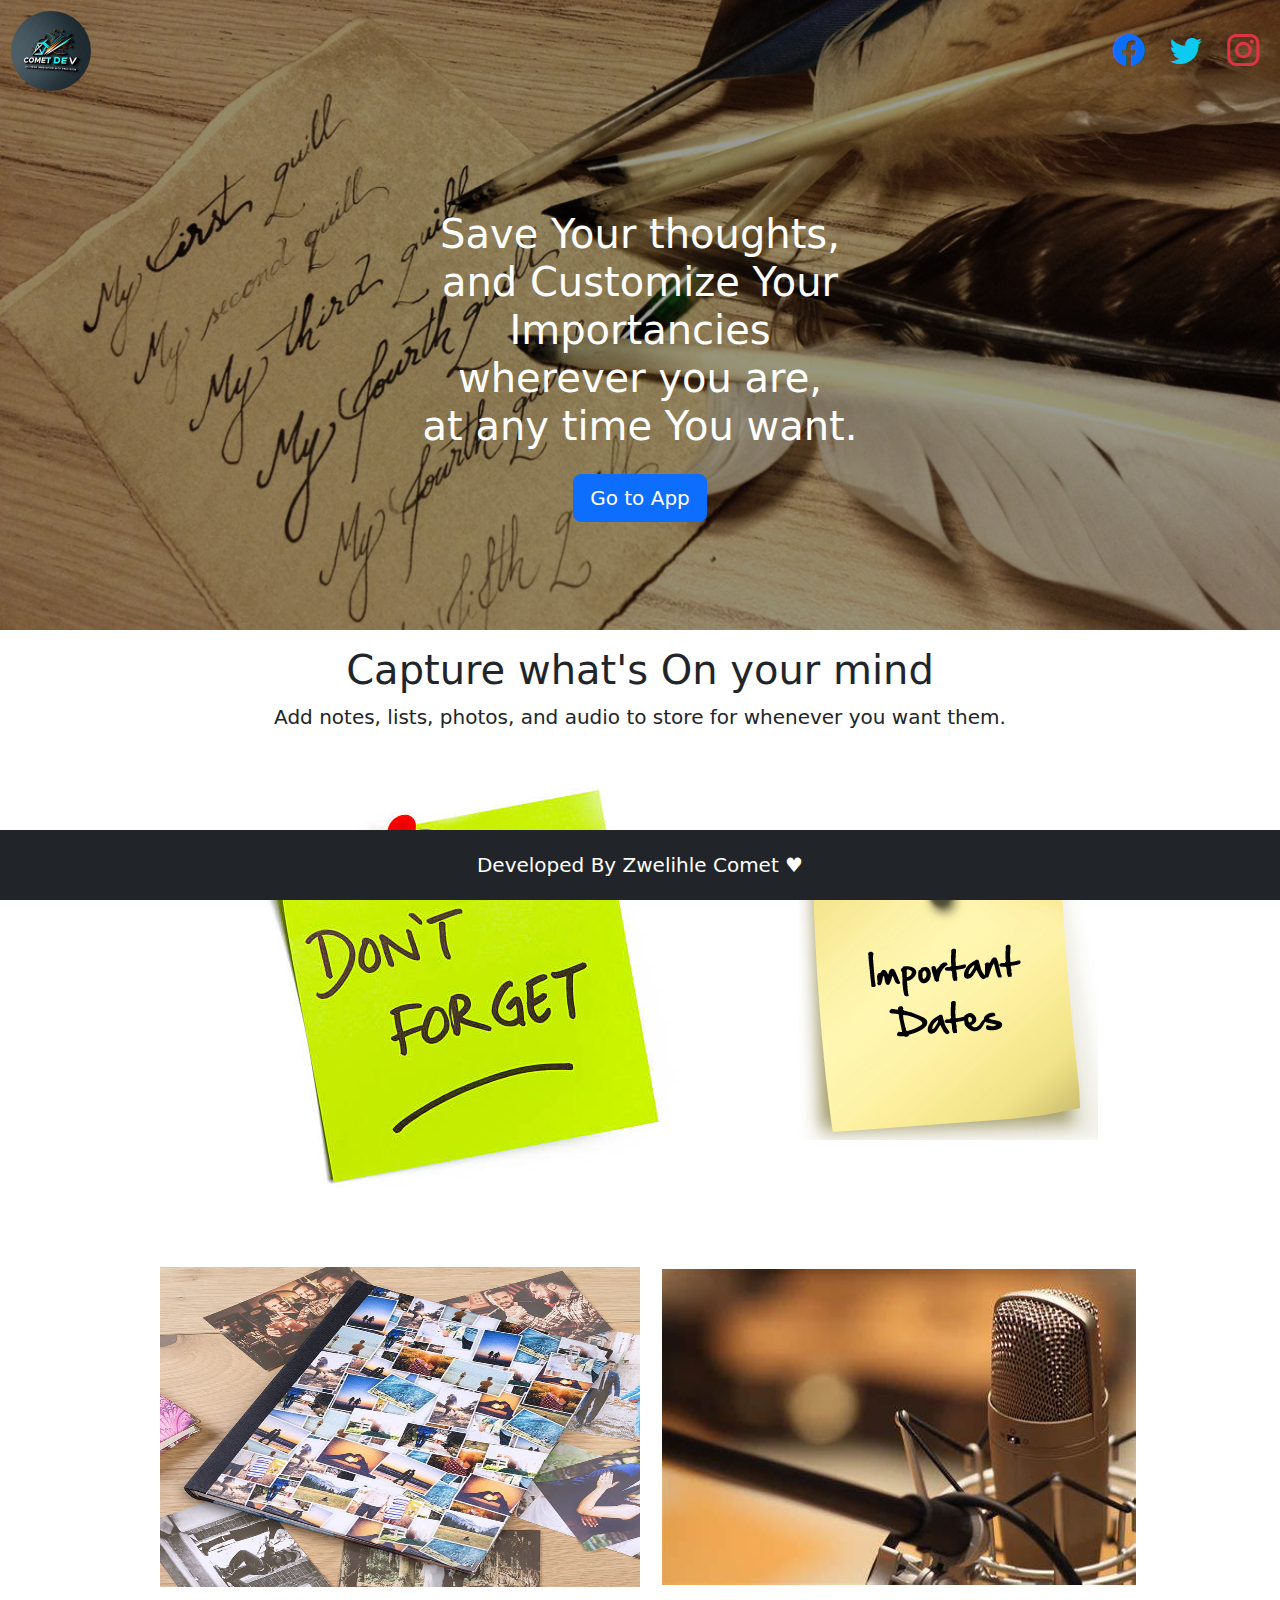
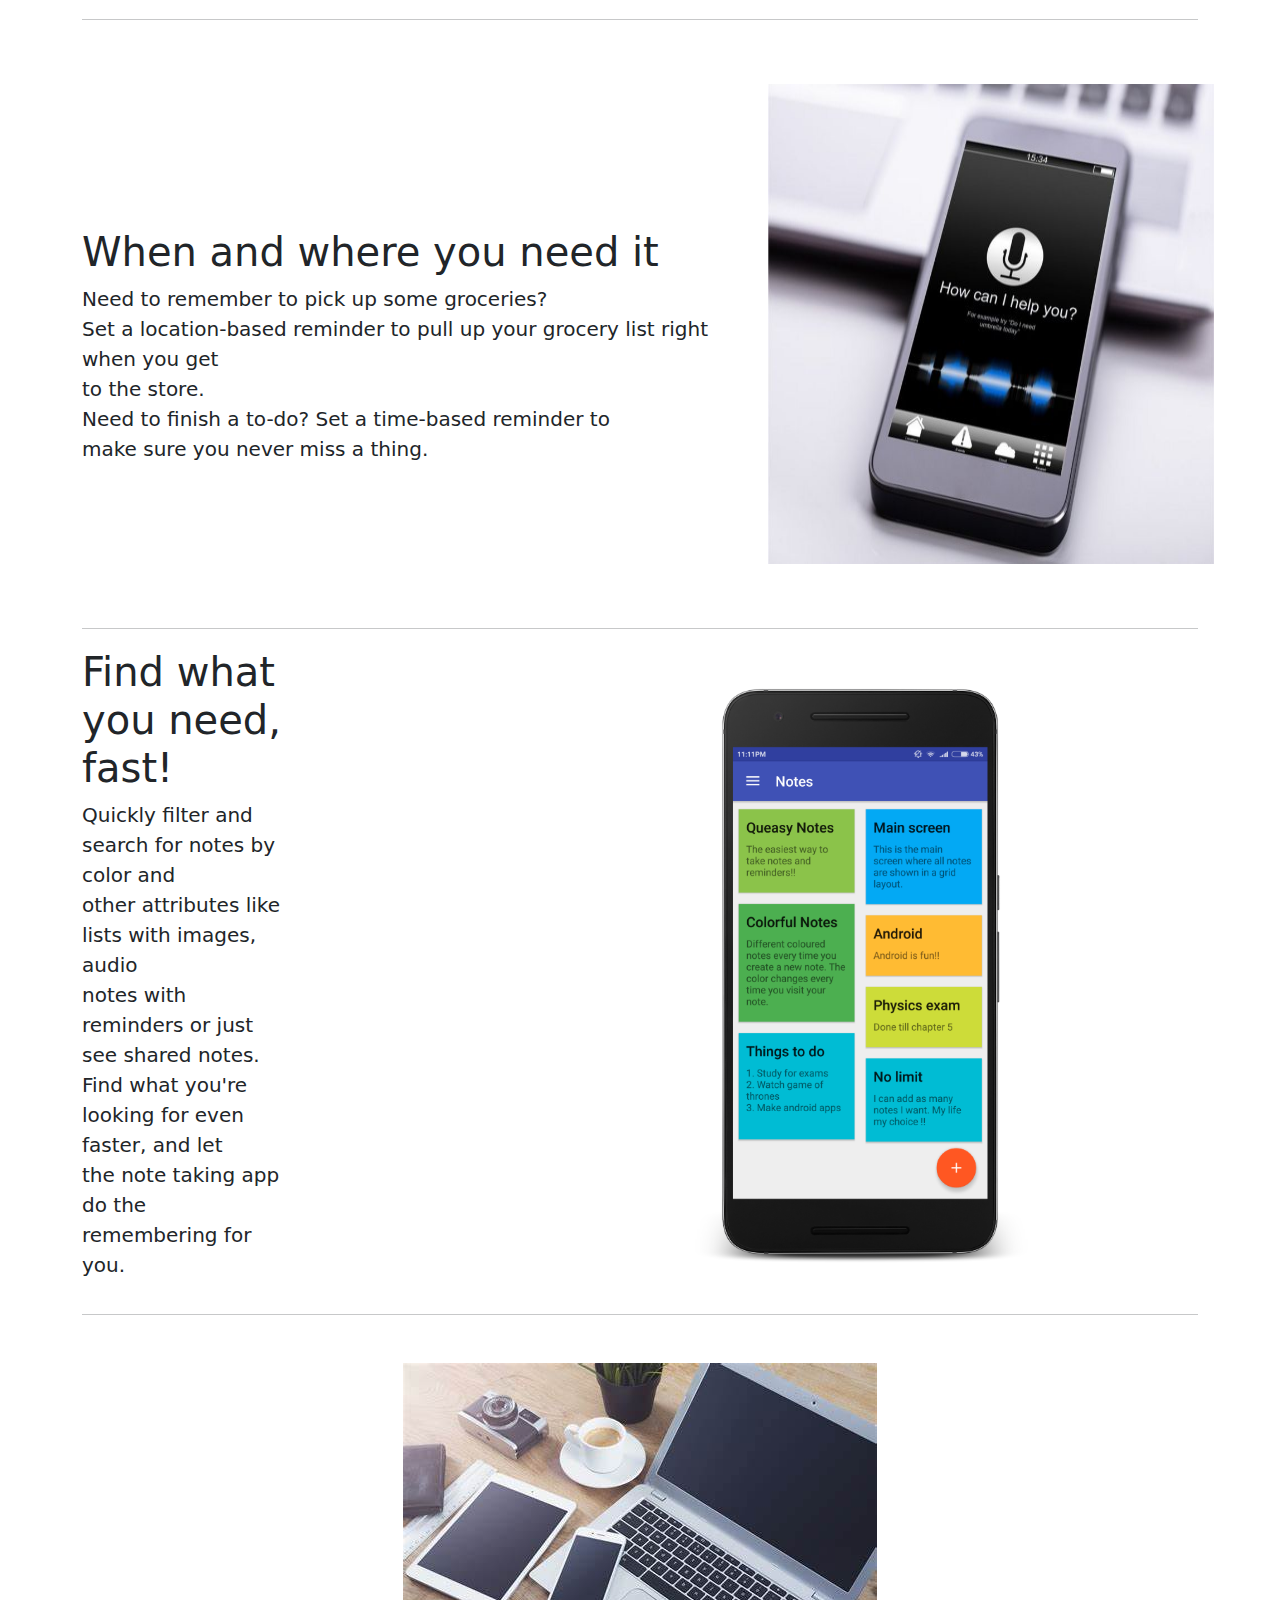
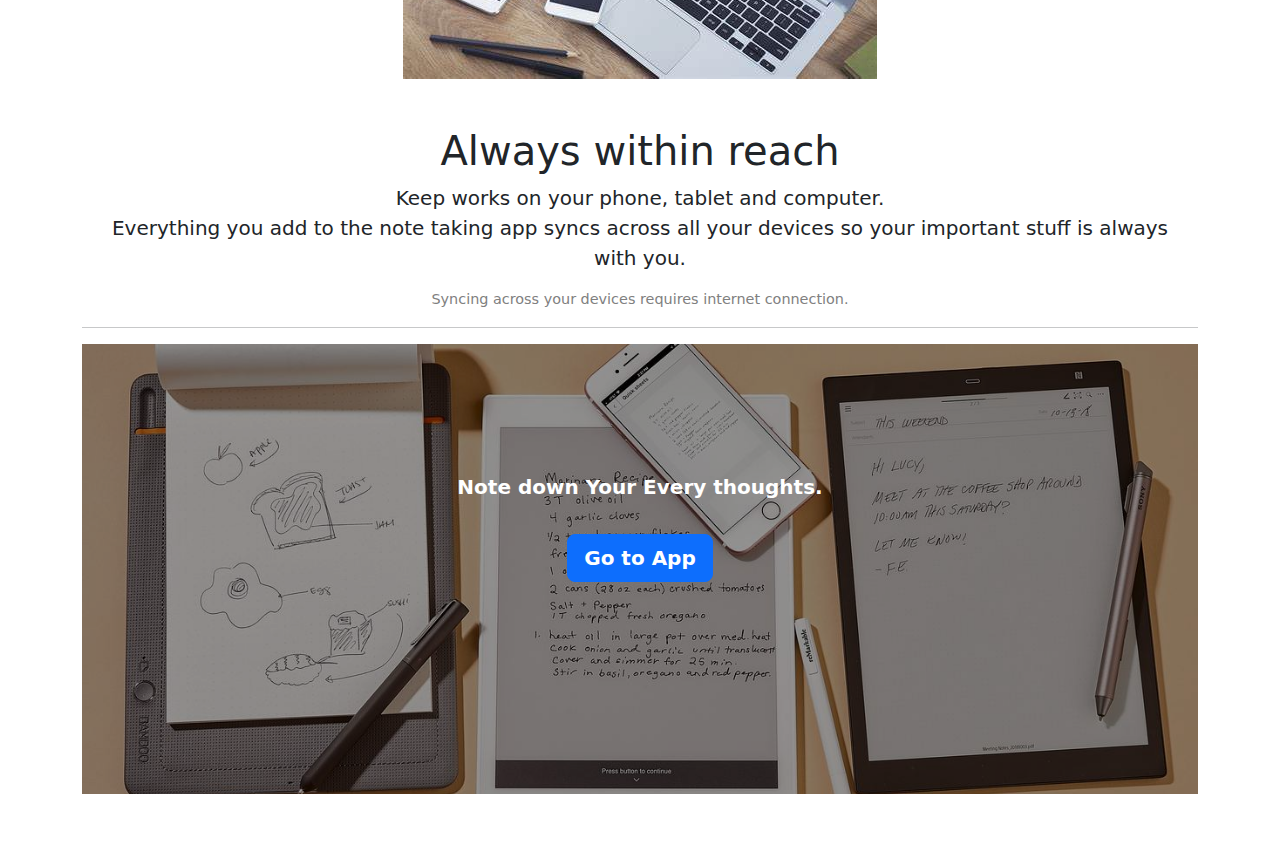
==== index.html @ 7d64d159 "added the footer" ====
<!DOCTYPE html>
<html lang="en">
<head>
    <meta charset="UTF-8">
    <meta name="viewport" content="width=device-width, initial-scale=1.0">
    <title>Notes | Keeping | App</title>
    <link rel="stylesheet" href="./style.css">
    <link rel="stylesheet" href="./responsive.css">
    <link href="https://cdn.jsdelivr.net/npm/bootstrap@5.3.3/dist/css/bootstrap.min.css" rel="stylesheet" integrity="sha384-QWTKZyjpPEjISv5WaRU9OFeRpok6YctnYmDr5pNlyT2bRjXh0JMhjY6hW+ALEwIH" crossorigin="anonymous">
    <link rel="stylesheet" href="https://cdn.jsdelivr.net/npm/bootstrap-icons@1.11.3/font/bootstrap-icons.min.css">
</head>
<body>
    <div class="first-page">
        <div class="overlay"></div>
        <header>
            <nav>
                <div class="logo">
                    <img src="./assets/logo.jpg" alt="">
                </div>
                <div class="social-links">
                    <i class="bi bi-facebook text-primary"></i>
                    <i class="bi bi-twitter text-info"></i>
                    <i class="bi bi-instagram text-danger"></i>
                </div>
            </nav>
        </header>

        <div class="container text-center">
            <h1 class="text-white">Save Your thoughts,<br>and Customize Your <br>Importancies<br>wherever you are,<br>at any time You want.</h1>
            <button type="button"  class="btn btn-primary btn-lg mt-3">Go to App</button>
        </div>
    </div>

    <div class="container">
        <h1 class="text-center mt-3">Capture what's On your mind</h1>
        <p class="lead text-center">Add notes, lists, photos, and audio to store for whenever you want them.</p>
    </div>


    <div class="second-page">
        <div class="container">
            <section class="mb-5">
                <div class="images text-center">
                    <div class="first-images">
                        <img src="./assets/first-reminder.jpg" class="img-fluid" alt="...">
                        <img src="./assets/important-dates.png" class="img-fluid" alt="...">   
                        <img src="./assets/photo-album.jpg" class="img-fluid" alt="...">
                        <img src="./assets/audio.jpg" class="img-fluid" alt="...">             
                    </div>
                </div>
                <hr>
            </section>
        </div>
    </div>

    <div class="third-page">
        <div class="container">
            <div class="text">
                <h1>
                    When and where you need it
                </h1>
                <p class="lead">
                    Need to remember to pick up some groceries?<br>
                    Set a location-based reminder to pull up your grocery list right when you get <br> to the store. <br>
                    Need to finish a to-do? Set a time-based reminder to <br>
                    make sure you never miss a thing.
                </p>
            </div>
            <div class="alert-picture">
                <img src="./assets/recorder.jpg" class="img-fluid" alt="...">             
            </div>
        </div>
    </div>


    <div class="fifth-page">
        <div class="container mt-5">
            <hr>
            <section>
                <div class="text">
                    <h1>Find what you need, fast!</h1>
                    <p class="lead">
                        Quickly filter and search for notes by color and <br> 
                        other attributes like lists with images, audio  
                        <br> notes with reminders or just see shared notes. <br> 
                        Find what you're looking for even faster, and let <br>
                        the note taking app do the remembering for you.
                    </p>
                </div>
                <div class="image text-center">
                    <img src="./assets/main notes.png" class="img-fluid" alt="...">             
                </div>
            </section>
            <hr>
        </div>
    </div>

    <div class="sixth-page">
        <div class="container text-center mt-5">
            <section>
                <div class="gadgets">
                    <img src="./assets/gadgets.jpg" class="img-fluid" alt="...">             
                </div>
                <div class="text mt-5">
                    <h1>Always within reach</h1>
                    <p class="lead ">
                        Keep works on your phone, tablet and computer. <br>
                        Everything you add to the note taking app syncs across all your devices so your important stuff is always <br>
                        with you.
                    </p>

                    <p class="lead">
                        Syncing across your devices requires internet connection.
                    </p>
                </div>
            </section>
            <hr>
        </div>
    </div>


    <div class="last-page">
        <div class="container mb-5 text-center">
            <section>
                <div class="overlay"></div>
                <div class="text">
                    <p class="lead text-white text-center">Note down Your Every thoughts.</p>
                    <button type="button"  class="btn btn-primary btn-lg mt-3">Go to App</button>
                </div>
            </section>
            <div>

            </div>
        </div>
    </div>

    <footer>
        <div class="text-center bg-dark text-white p-1 fixed-bottom">
            <p class="lead mt-3">Developed By Zwelihle Comet ♥</p>
        </div>
    </footer>
</body>
</html>
---- style.css ----
*{
    margin: 0;
    padding: 0;
    box-sizing: border-box;
}


/* Styles For the First Page */
.first-page{
    background-image: url(./assets/bg-picture.jpg);
    height: 70vh;
    width: 100%;
    background-size: cover;
    background-position: center;
    background-repeat: no-repeat;
    position: relative;
    z-index: 1;
    display: grid;
}

.overlay{
    z-index: -1;
    height: 100%;
    width: 100%;
    background-color: black;
    position: absolute;
    top: 0;
    opacity: 40%;
}

.first-page header{
    height: 20%;
    width: 100%;
    /* background-color: black; */
}

.first-page header nav{
    display: flex;
    justify-content: space-between;
    padding: .7em .7em;
}

.first-page header nav .social-links{
    margin-top: 1em;
}
.first-page header nav i{
    font-size: 2rem;
    padding: 10px;
}

.first-page header nav img{
    height: 5em;
    width: 5em;
    border-radius: 50%;
}



/* Styles For The Second Page */
.second-page{
    /* height: 100vh;
    width: 100%; */
    overflow-x: hidden;
}


.first-images img:nth-child(3){
    font-size: 10em;
}

.first-images img:nth-child(3){
    height: 2em;
    width: 3em;
    margin: 1rem;
}

/* Styles For the third Page */






/* Styles For the Fourth Page */





/* Styles For the sixth-page */
.sixth-page .container section .text p:last-child{
    font-size: .9rem;
    color: grey;
}


/* Styles For the Last Page */
.last-page .container section{
    background-image: url(./assets/footer-image.jpg);
    height: 50vh;
    width: 100%;
    background-size: cover;
    background-position: center;
    background-repeat: no-repeat;
    position: relative;
    z-index: 1;

}

.last-page .container section .overlay{
    z-index: -1;
    height: 100%;
    width: 100%;
    background-color: black;
    position: absolute;
    top: 0;
    opacity: 40%;
}

.last-page .container section  .text{
    padding-top: 8em;
}

.last-page .container section .text p{
    font-weight: 800;
    opacity: 100%;
}


.last-page .container section .text button{
    font-weight: 700;
}

/* Few Styles For the Footer */
footer p{
    font-weight: 500;
}
---- responsive.css ----
*{
    margin: 0;
    padding: 0;
    box-sizing: border-box;
}

@media (min-width : 500px){
    .third-page .container{
        display: flex;
        margin-bottom: 1em;
    }

    .third-page .container .text{
        margin-top: 10em;
    }

    .third-page .container .alert-picture img{
        height: 3em;
        width: 3em;
        margin: 1rem;
        font-size: 10em;
    }

    .fifth-page .container section{
        display: flex;
        align-items: center;
        justify-content: space-evenly;
    }
    .fifth-page .container section .image img{
        height: 100%;
        width: 40%;
        margin-left: 15em;
    }

}
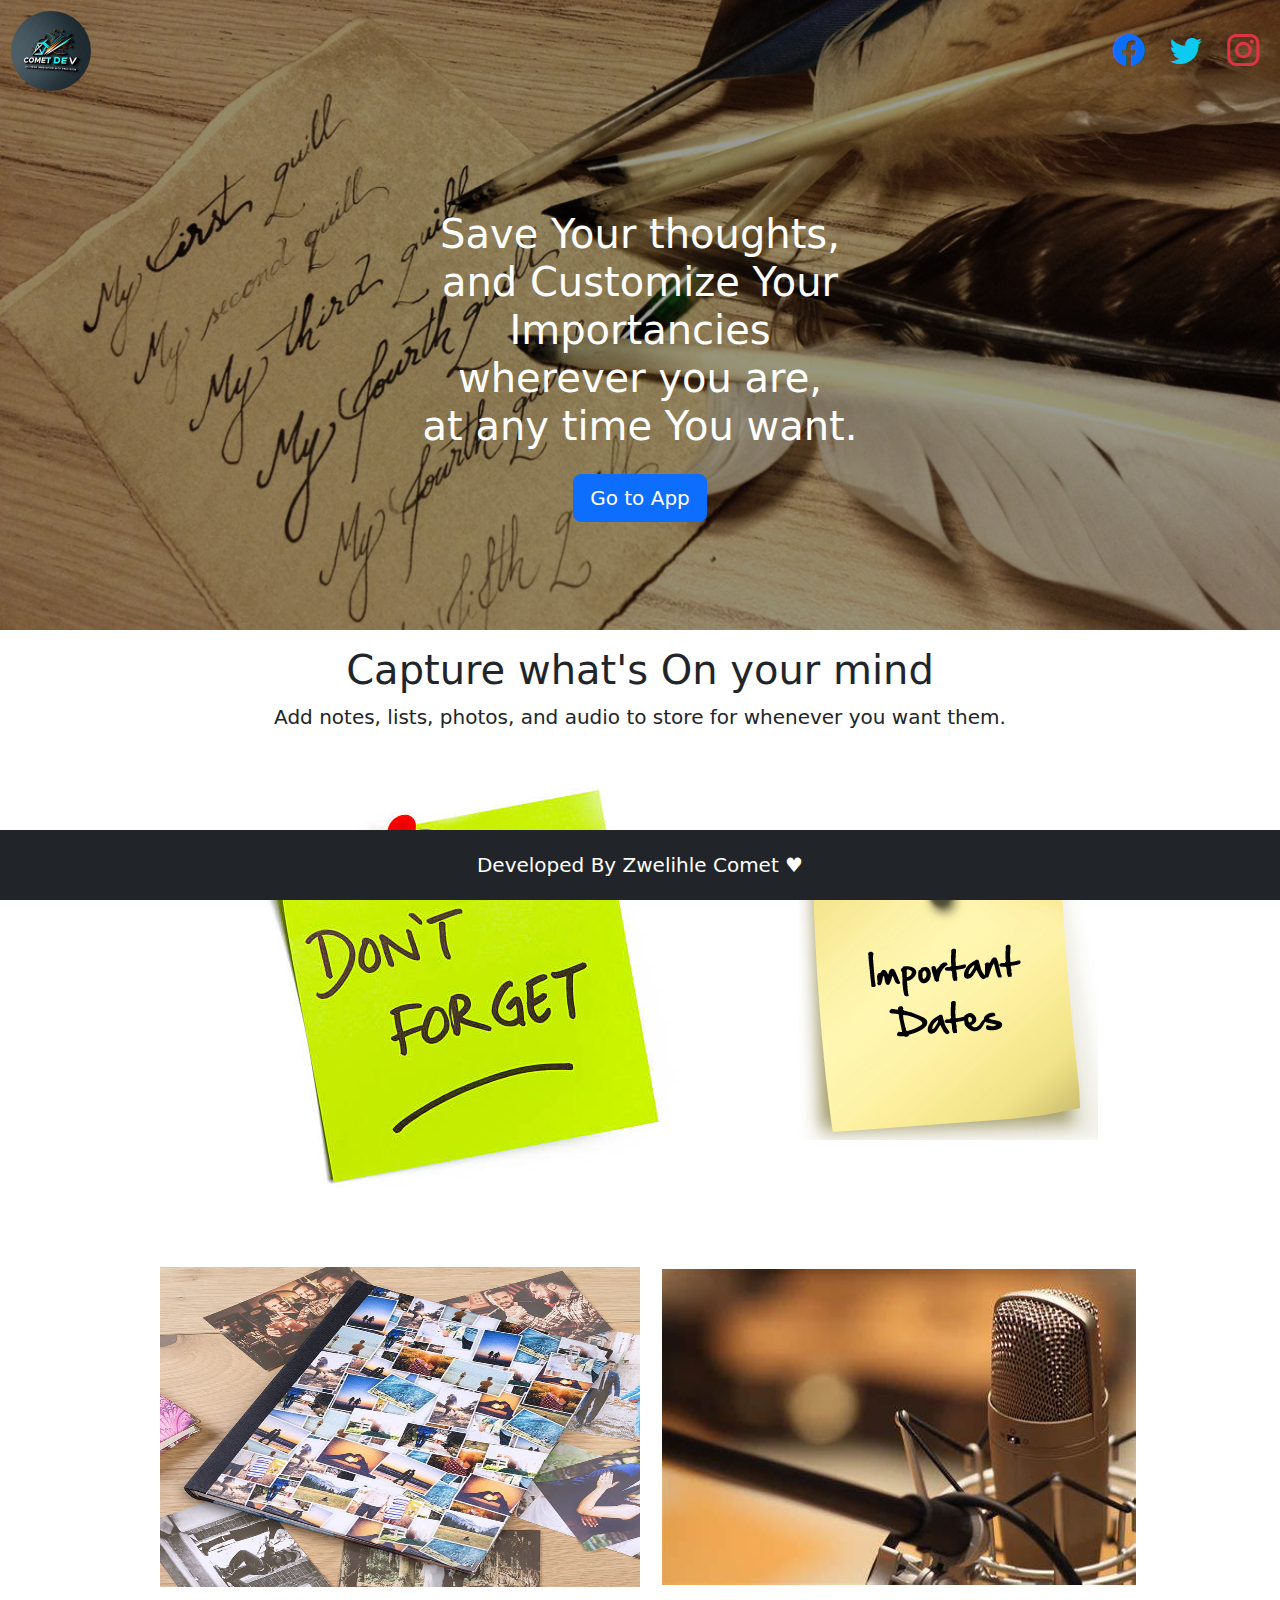
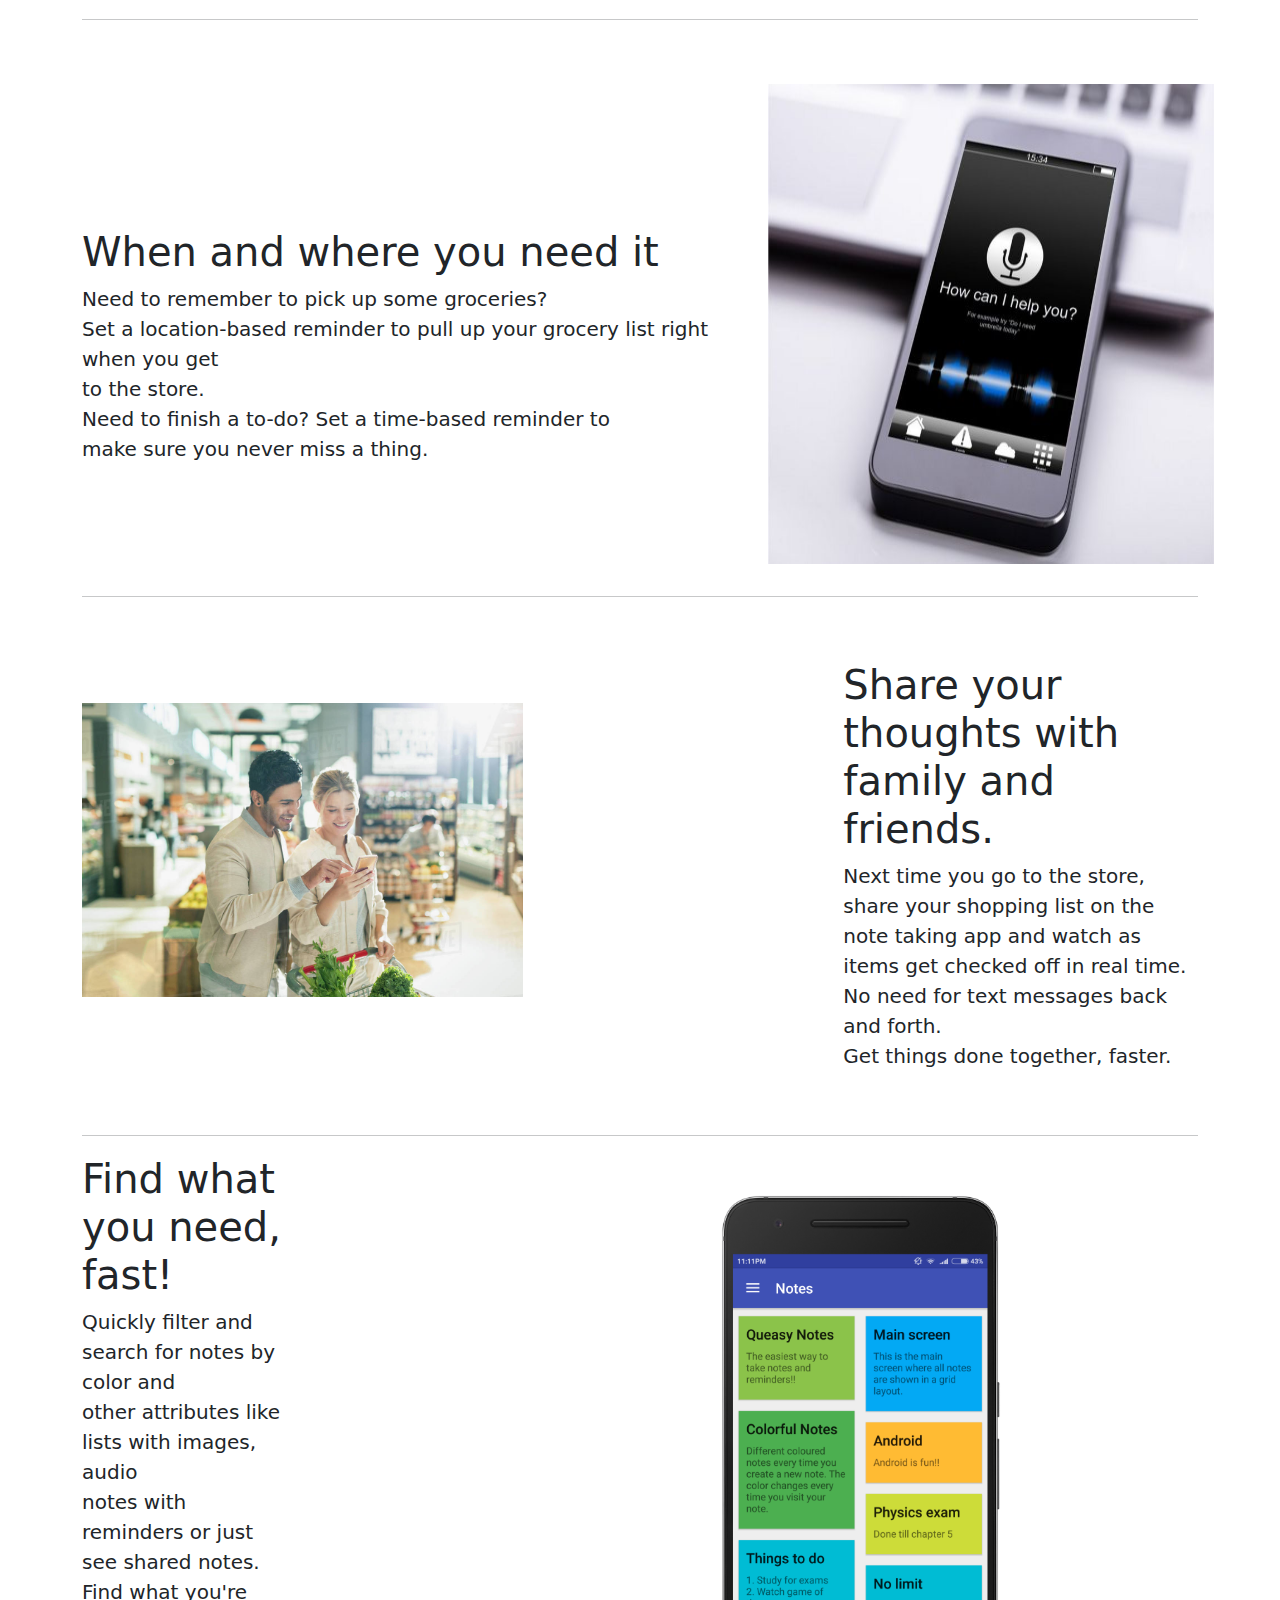
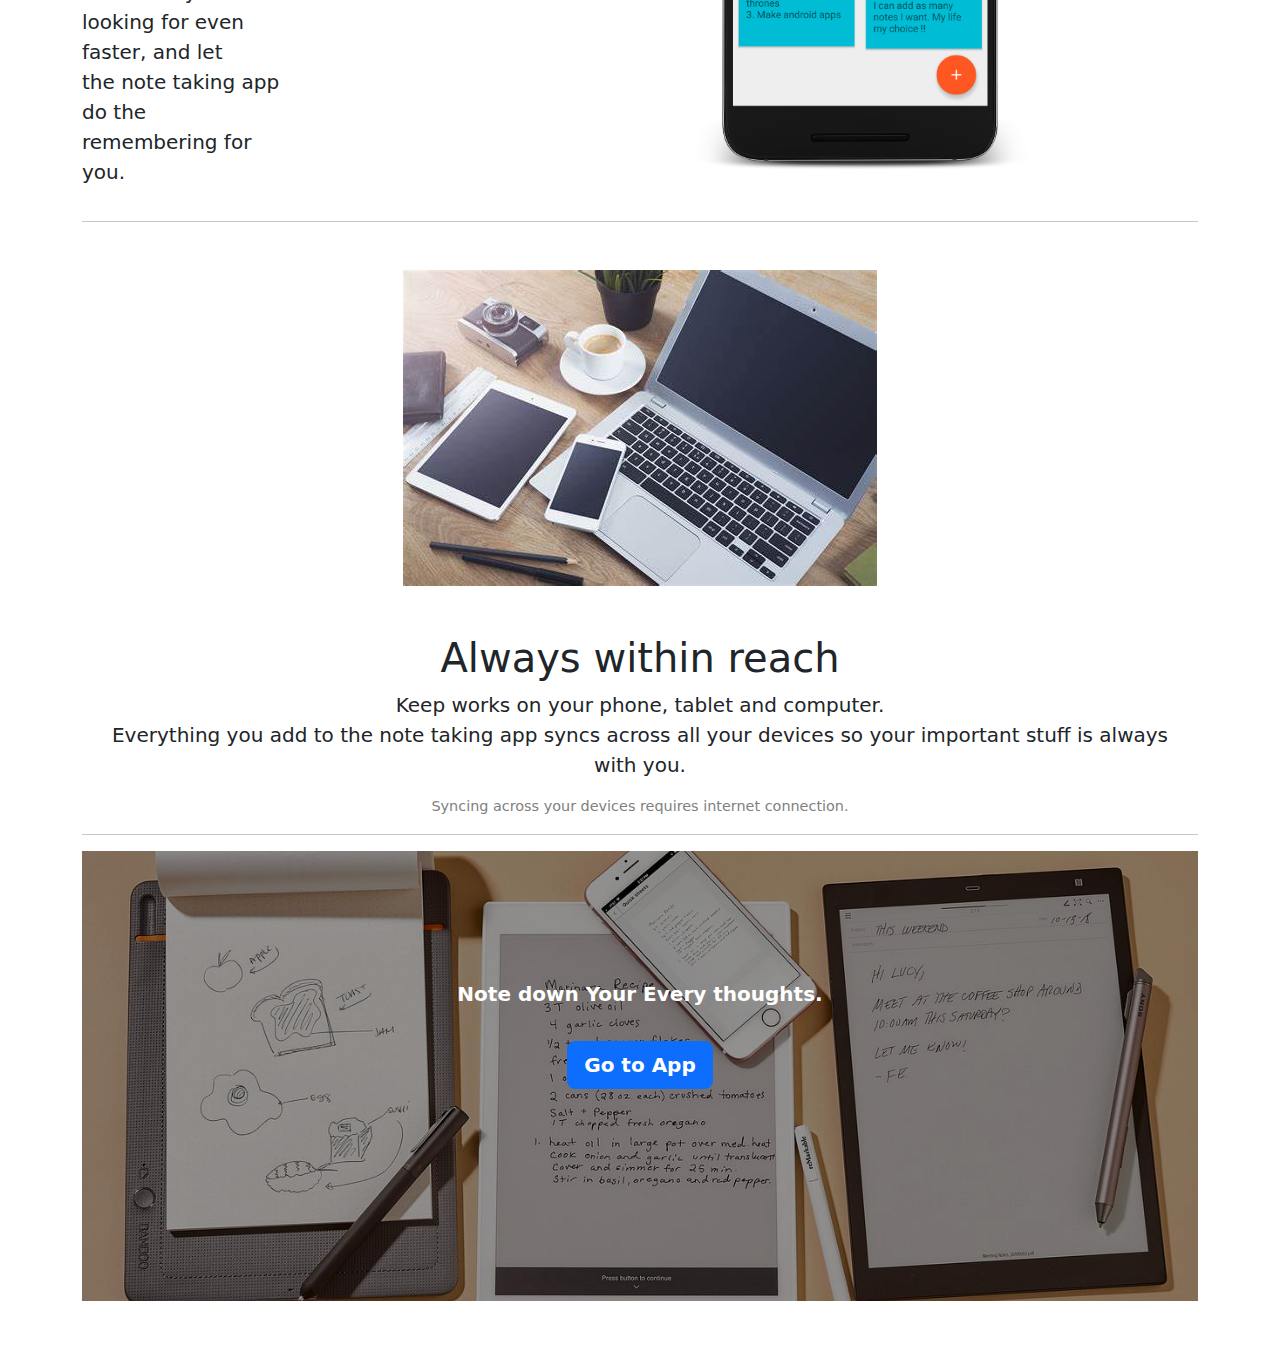
==== commit e56cb77c: "added a last page" ====
--- a/index.html
+++ b/index.html
@@ -69,11 +69,31 @@
             <div class="alert-picture">
                 <img src="./assets/recorder.jpg" class="img-fluid" alt="...">             
             </div>
+            <hr>
         </div>
     </div>
 
+    <div class="lost-page">
+        <div class="container">
+            <hr>
+            <section>
+                <div class="image">
+                    <img src="./assets/sharing-image.jpg" class="img-fluid" alt="...">             
+                </div>
+                <div class="text mt-5">
+                    <h1>Share your thoughts with <br> family and friends.</h1>
+                    <p class="lead">
+                        Next time you go to the store, <br> 
+                        share your shopping list on the note taking app and watch as items get checked off in real time. <br> 
+                        No need for text messages back and forth. <br>
+                        Get things done together, faster.
+                    </p>
+                </div>
+            </section>
+        </div>
+    </div>
 
-    <div class="fifth-page">
+    <div class="fourth-page">
         <div class="container mt-5">
             <hr>
             <section>
@@ -95,7 +115,7 @@
         </div>
     </div>
 
-    <div class="sixth-page">
+    <div class="fifth-page">
         <div class="container text-center mt-5">
             <section>
                 <div class="gadgets">
--- a/style.css
+++ b/style.css
@@ -87,8 +87,8 @@
 
 
 
-/* Styles For the sixth-page */
-.sixth-page .container section .text p:last-child{
+/* Styles For the fifth-page */
+.fifth-page .container section .text p:last-child{
     font-size: .9rem;
     color: grey;
 }
--- a/responsive.css
+++ b/responsive.css
@@ -21,15 +21,29 @@
         font-size: 10em;
     }
 
-    .fifth-page .container section{
+    .fourth-page .container section{
         display: flex;
         align-items: center;
-        justify-content: space-evenly;
+        /* justify-content: space-evenly; */
     }
-    .fifth-page .container section .image img{
+    .fourth-page .container section .image img{
         height: 100%;
         width: 40%;
         margin-left: 15em;
     }
 
+
+    .lost-page .container section{
+        display: flex;
+        align-items: center;
+    }
+
+    /* .lost-page .container section .image img{
+        height: 40vh;
+        width: 100%;
+    } */
+
+    .lost-page .container section .text{
+        margin-left: 20em;
+    }
 }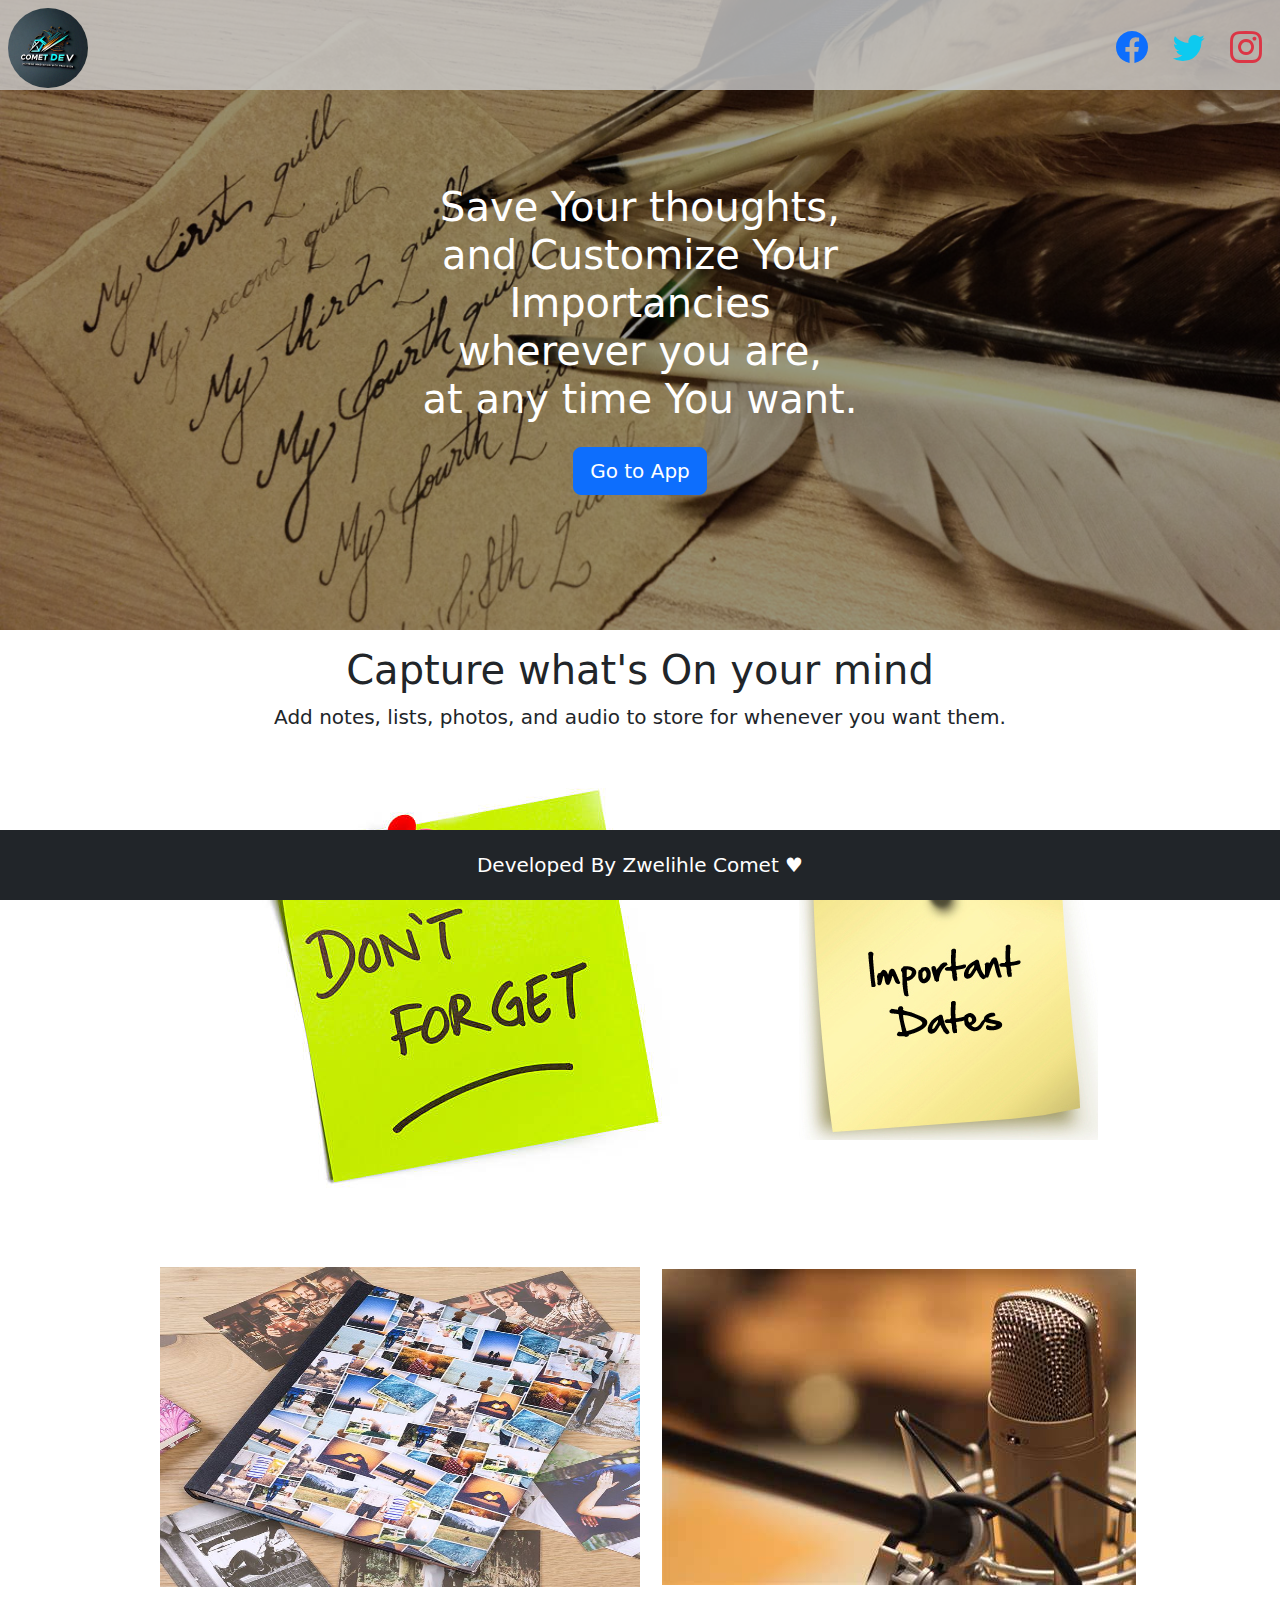
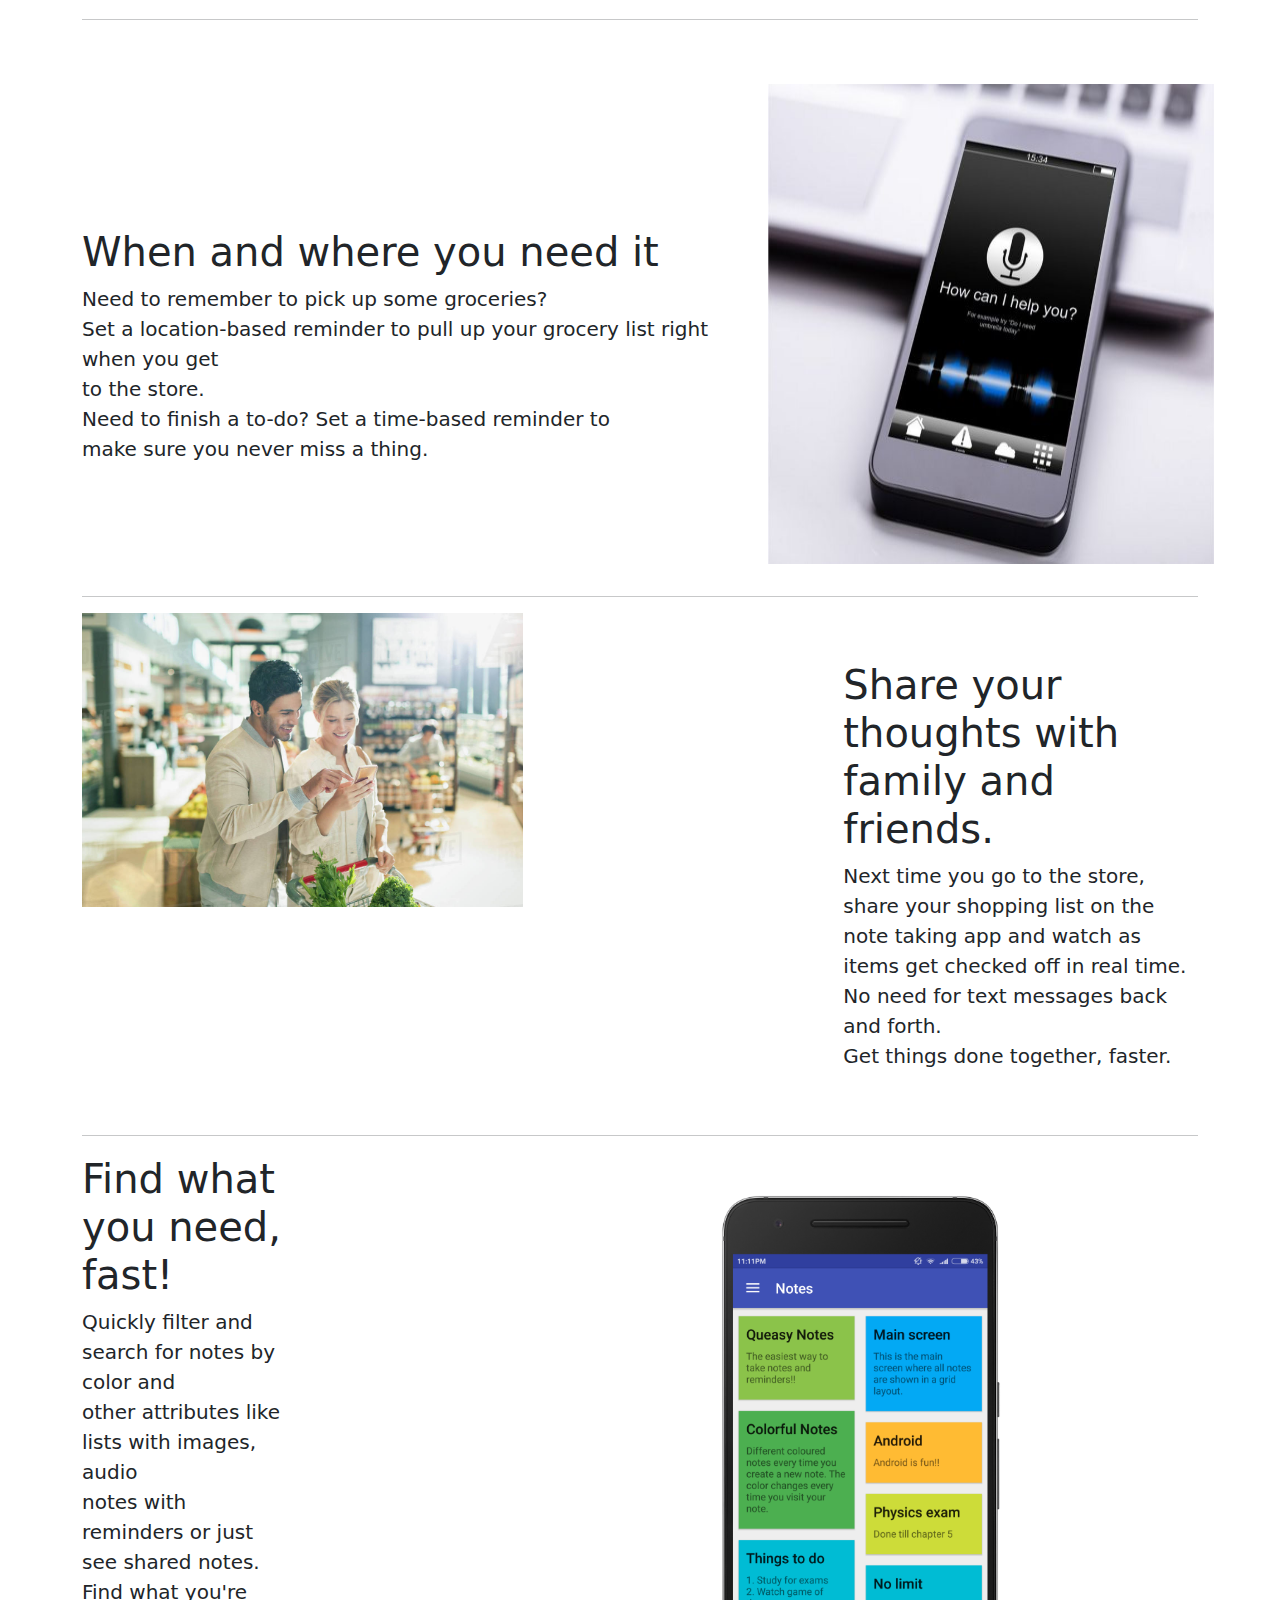
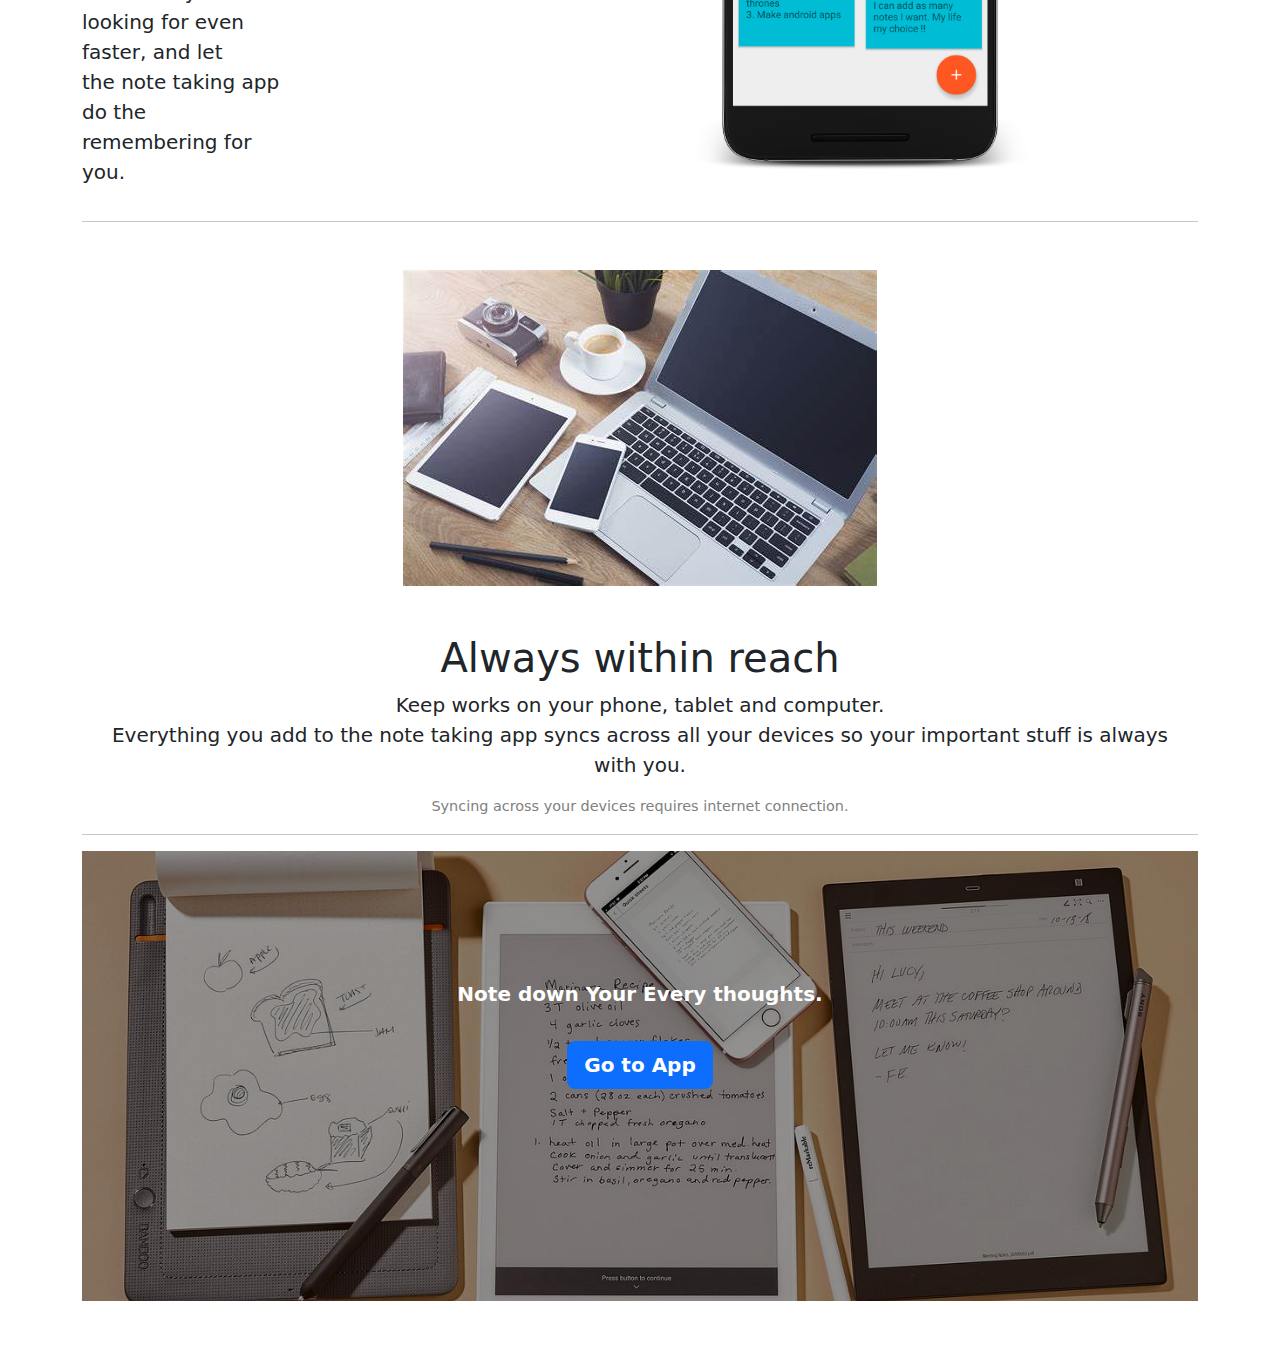
==== commit cb932ca3: "made the nav-bar to be fixed at the top" ====
--- a/index.html
+++ b/index.html
@@ -13,9 +13,9 @@
     <div class="first-page">
         <div class="overlay"></div>
         <header>
-            <nav>
+            <nav class="p-lg-2 fixed-lg-top">
                 <div class="logo">
-                    <img src="./assets/logo.jpg" alt="">
+                    <img src="./assets/logo.jpg" class="img-fluid" alt="">
                 </div>
                 <div class="social-links">
                     <i class="bi bi-facebook text-primary"></i>
@@ -25,7 +25,7 @@
             </nav>
         </header>
 
-        <div class="container text-center">
+        <div class="container text-center mt-5">
             <h1 class="text-white">Save Your thoughts,<br>and Customize Your <br>Importancies<br>wherever you are,<br>at any time You want.</h1>
             <button type="button"  class="btn btn-primary btn-lg mt-3">Go to App</button>
         </div>
@@ -54,7 +54,7 @@
     </div>
 
     <div class="third-page">
-        <div class="container">
+        <div class="container d-lg-flex">
             <div class="text">
                 <h1>
                     When and where you need it
@@ -76,7 +76,7 @@
     <div class="lost-page">
         <div class="container">
             <hr>
-            <section>
+            <section class="d-lg-flex">
                 <div class="image">
                     <img src="./assets/sharing-image.jpg" class="img-fluid" alt="...">             
                 </div>
@@ -96,7 +96,7 @@
     <div class="fourth-page">
         <div class="container mt-5">
             <hr>
-            <section>
+            <section class="d-lg-flex">
                 <div class="text">
                     <h1>Find what you need, fast!</h1>
                     <p class="lead">
--- a/style.css
+++ b/style.css
@@ -31,18 +31,18 @@
 .first-page header{
     height: 20%;
     width: 100%;
-    /* background-color: black; */
 }
 
 .first-page header nav{
     display: flex;
     justify-content: space-between;
-    padding: .7em .7em;
+    background-color: #cccc;
 }
 
 .first-page header nav .social-links{
     margin-top: 1em;
 }
+
 .first-page header nav i{
     font-size: 2rem;
     padding: 10px;
--- a/responsive.css
+++ b/responsive.css
@@ -4,11 +4,16 @@
     box-sizing: border-box;
 }
 
+
 @media (min-width : 500px){
-    .third-page .container{
-        display: flex;
-        margin-bottom: 1em;
+
+    .first-page header nav{
+        height: 10vh;
+        width: 100%;
+        position: fixed;
+        top: 0;
     }
+
 
     .third-page .container .text{
         margin-top: 10em;
@@ -24,26 +29,29 @@
     .fourth-page .container section{
         display: flex;
         align-items: center;
-        /* justify-content: space-evenly; */
+        justify-content: space-evenly;
     }
+
+
     .fourth-page .container section .image img{
         height: 100%;
         width: 40%;
         margin-left: 15em;
     }
 
-
-    .lost-page .container section{
-        display: flex;
-        align-items: center;
-    }
-
-    /* .lost-page .container section .image img{
-        height: 40vh;
-        width: 100%;
-    } */
-
     .lost-page .container section .text{
         margin-left: 20em;
     }
+}
+
+
+
+/* Media Queries For Small Screens */
+@media (max-width : 499px){
+    .first-page header nav{
+        height: 15vh;
+        width: 100%;
+        position: fixed;
+        top: 0;
+    }
 }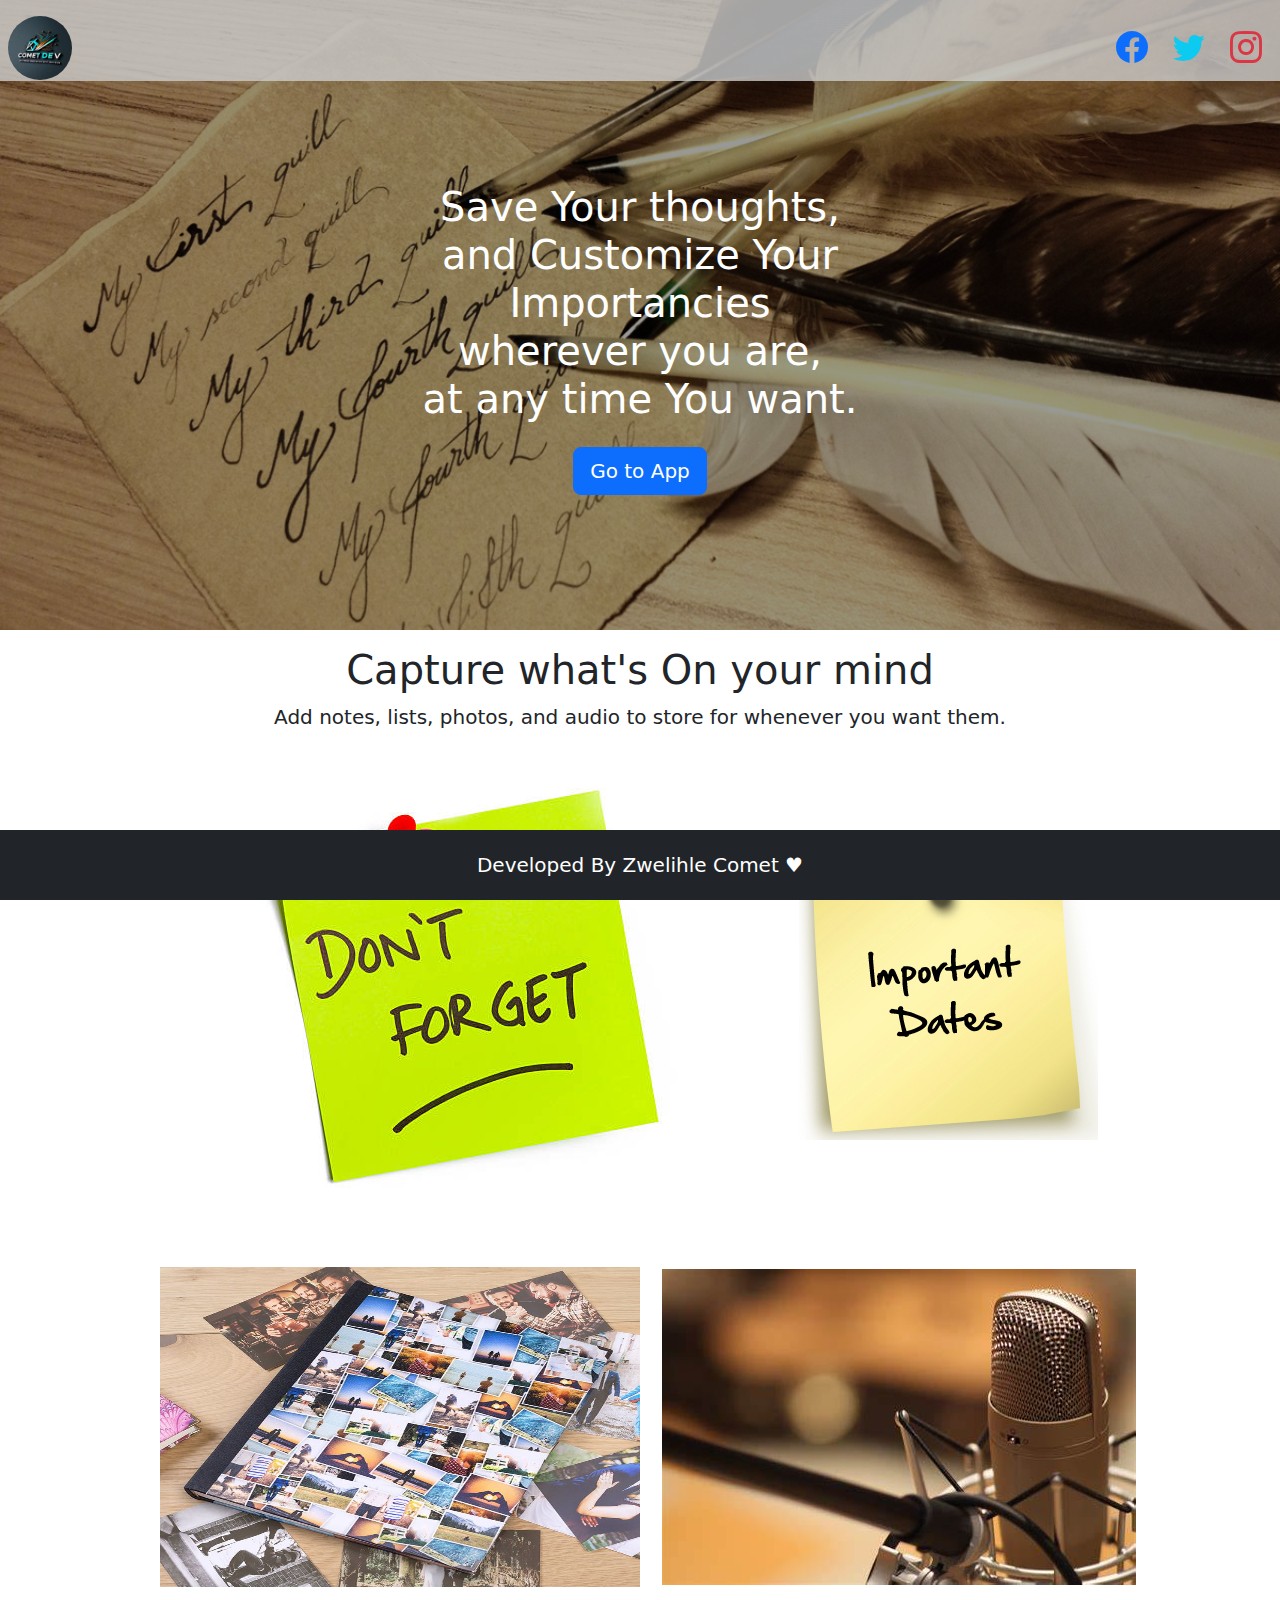
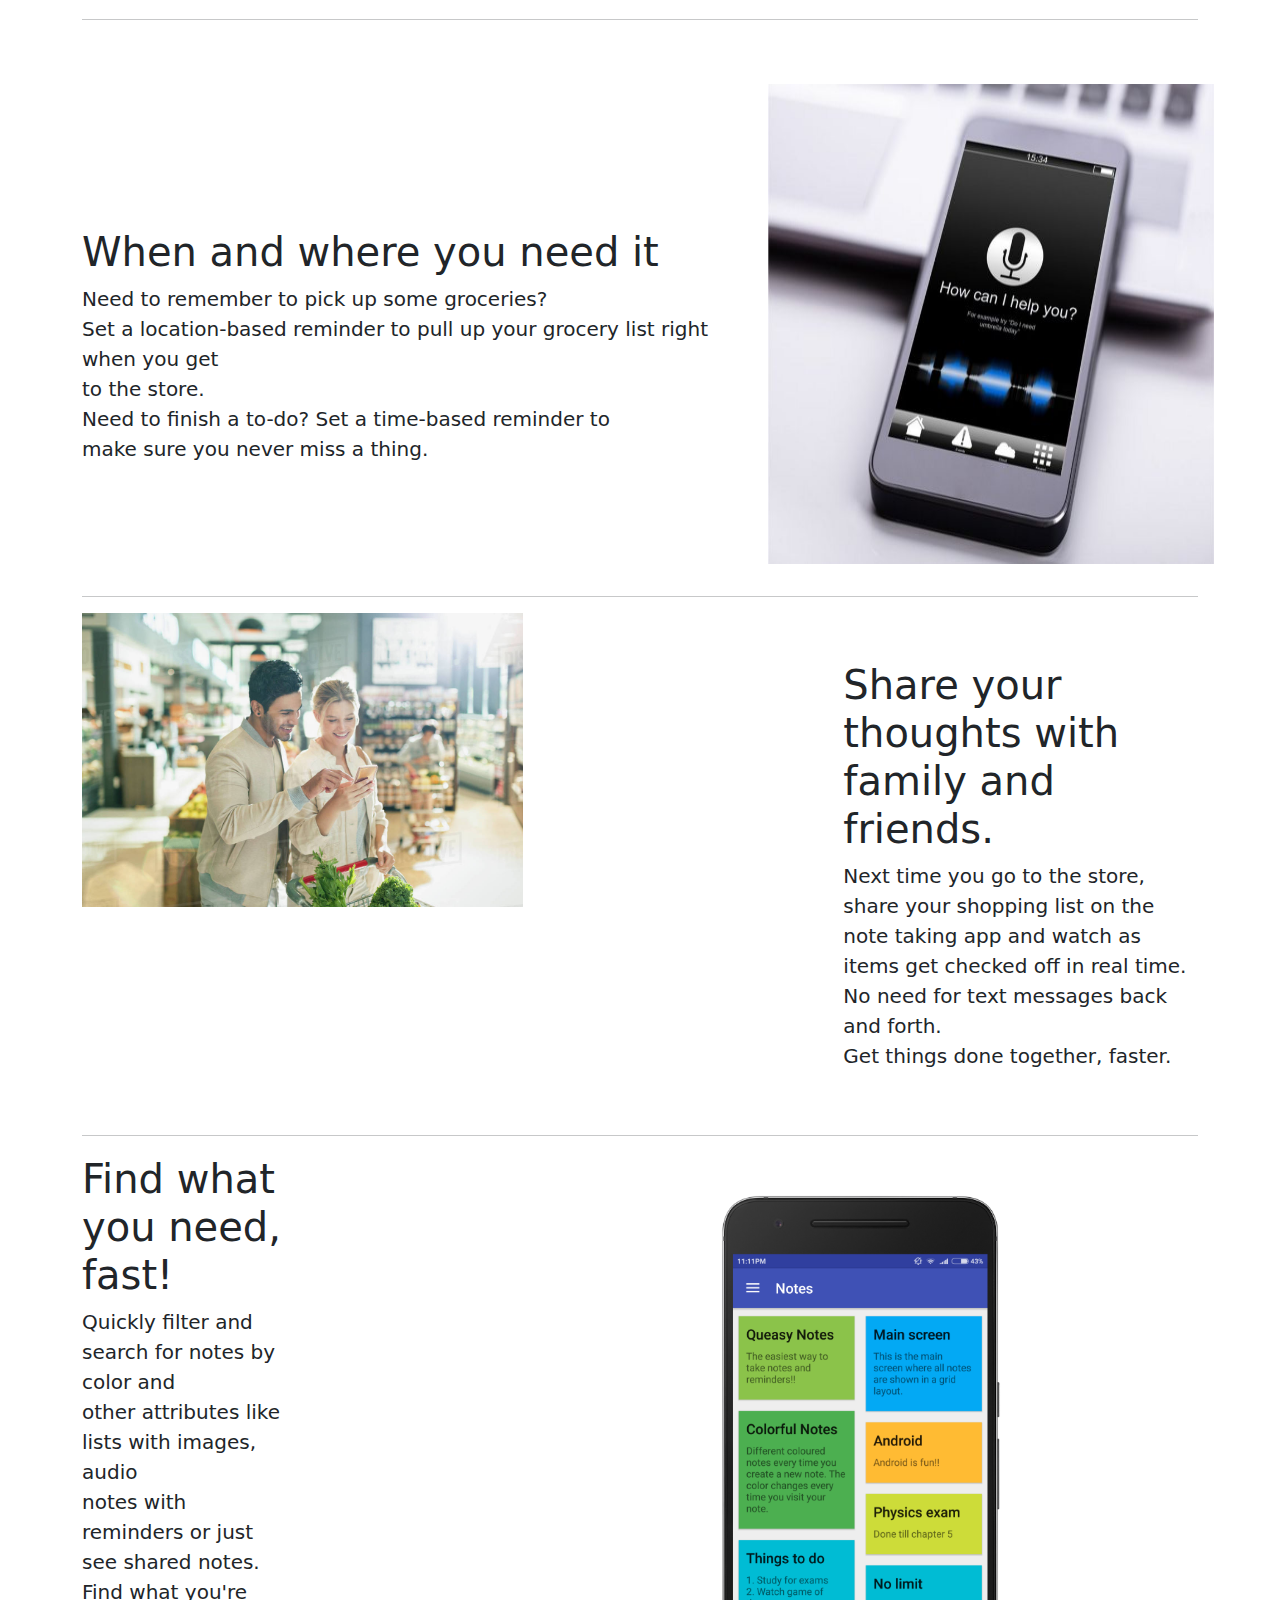
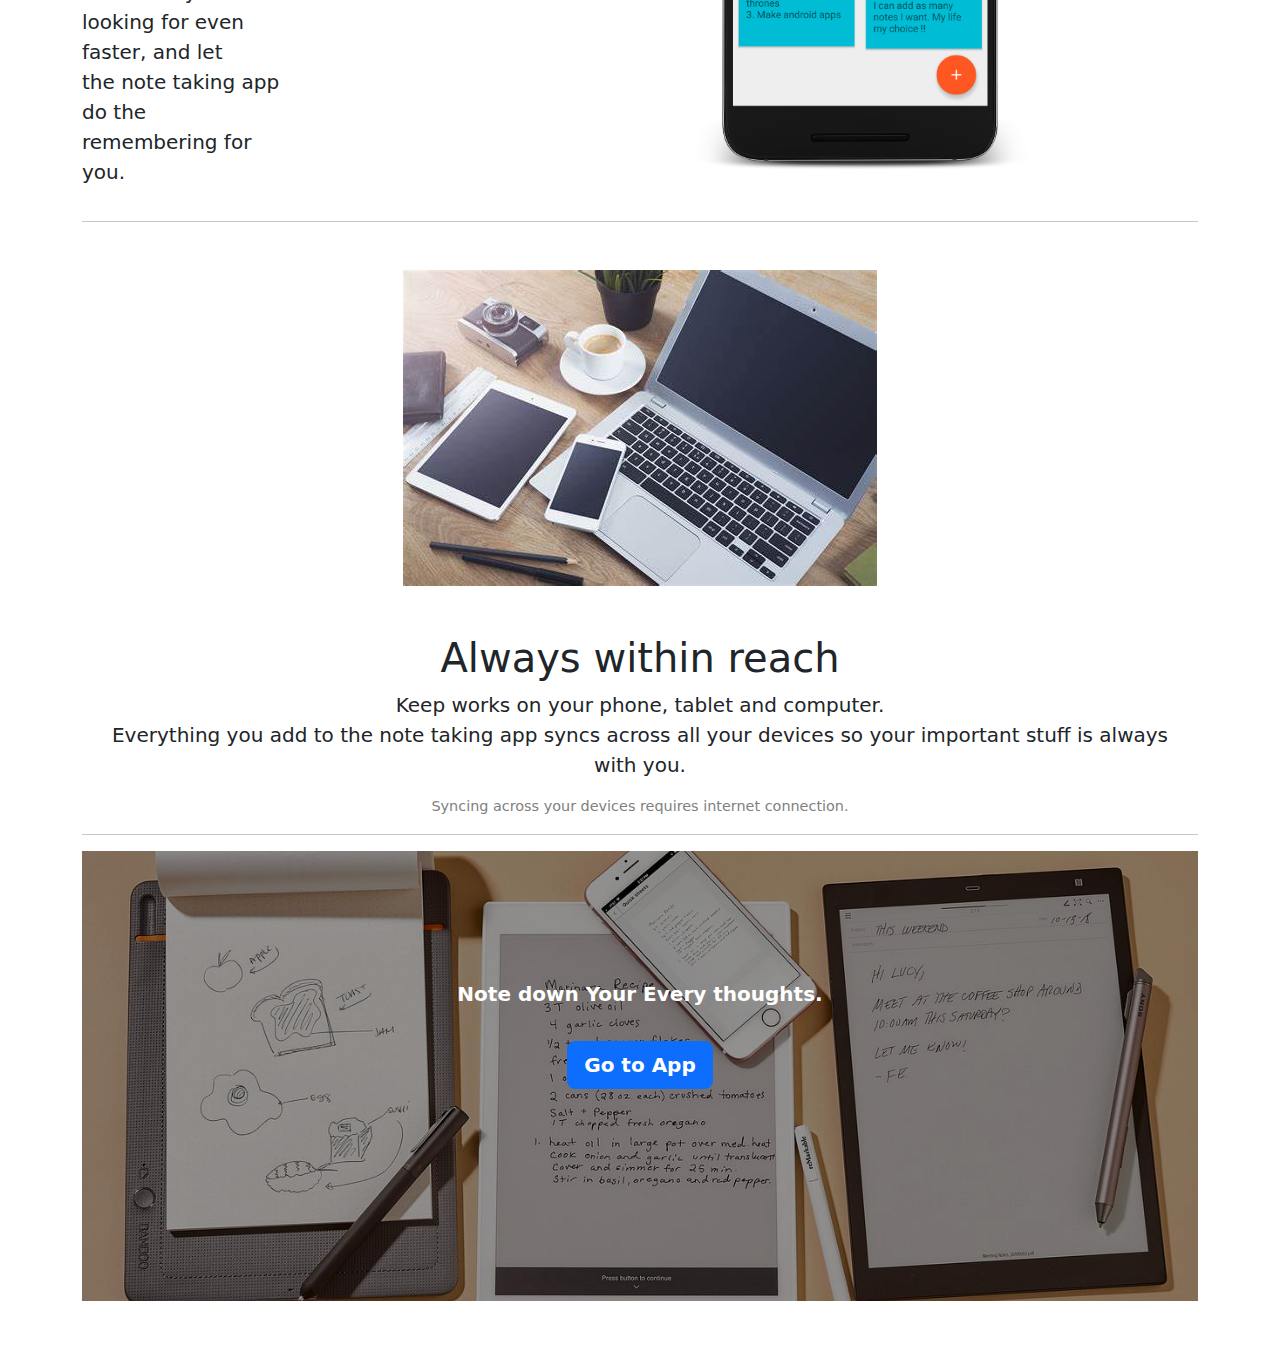
==== commit f46cda0f: "few changes on the nav-bar" ====
--- a/index.html
+++ b/index.html
@@ -6,6 +6,7 @@
     <title>Notes | Keeping | App</title>
     <link rel="stylesheet" href="./style.css">
     <link rel="stylesheet" href="./responsive.css">
+    <link rel="shortcut icon" href="./assets/logo.jpg" type="image/x-icon">
     <link href="https://cdn.jsdelivr.net/npm/bootstrap@5.3.3/dist/css/bootstrap.min.css" rel="stylesheet" integrity="sha384-QWTKZyjpPEjISv5WaRU9OFeRpok6YctnYmDr5pNlyT2bRjXh0JMhjY6hW+ALEwIH" crossorigin="anonymous">
     <link rel="stylesheet" href="https://cdn.jsdelivr.net/npm/bootstrap-icons@1.11.3/font/bootstrap-icons.min.css">
 </head>
@@ -14,7 +15,7 @@
         <div class="overlay"></div>
         <header>
             <nav class="p-lg-2 fixed-lg-top">
-                <div class="logo">
+                <div class="logo mt-2">
                     <img src="./assets/logo.jpg" class="img-fluid" alt="">
                 </div>
                 <div class="social-links">
--- a/style.css
+++ b/style.css
@@ -48,9 +48,10 @@
     padding: 10px;
 }
 
-.first-page header nav img{
-    height: 5em;
-    width: 5em;
+.first-page header nav  .logo img{
+    height: 4em;
+    width: 4em;
+    
     border-radius: 50%;
 }
 
@@ -58,8 +59,6 @@
 
 /* Styles For The Second Page */
 .second-page{
-    /* height: 100vh;
-    width: 100%; */
     overflow-x: hidden;
 }
 
--- a/responsive.css
+++ b/responsive.css
@@ -8,7 +8,7 @@
 @media (min-width : 500px){
 
     .first-page header nav{
-        height: 10vh;
+        height: 9vh;
         width: 100%;
         position: fixed;
         top: 0;
@@ -49,7 +49,7 @@
 /* Media Queries For Small Screens */
 @media (max-width : 499px){
     .first-page header nav{
-        height: 15vh;
+        height: 13.3vh;
         width: 100%;
         position: fixed;
         top: 0;
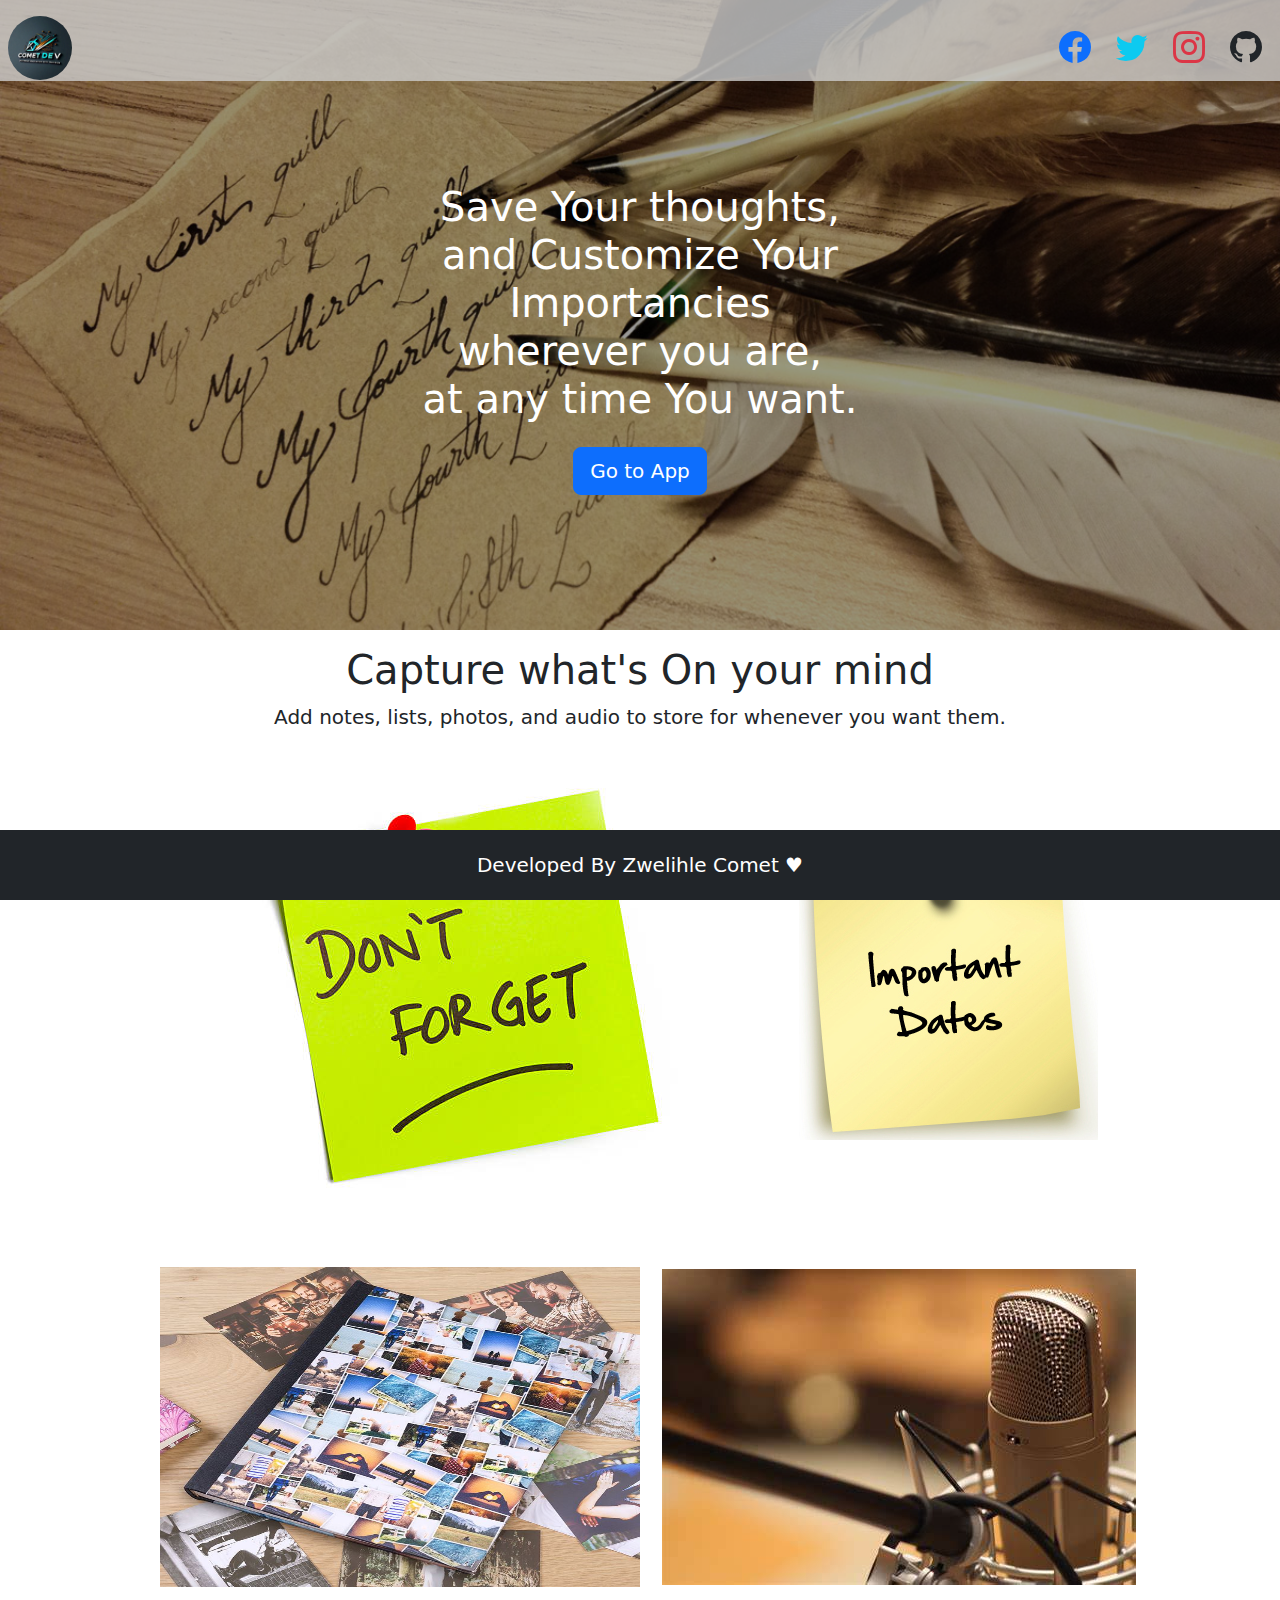
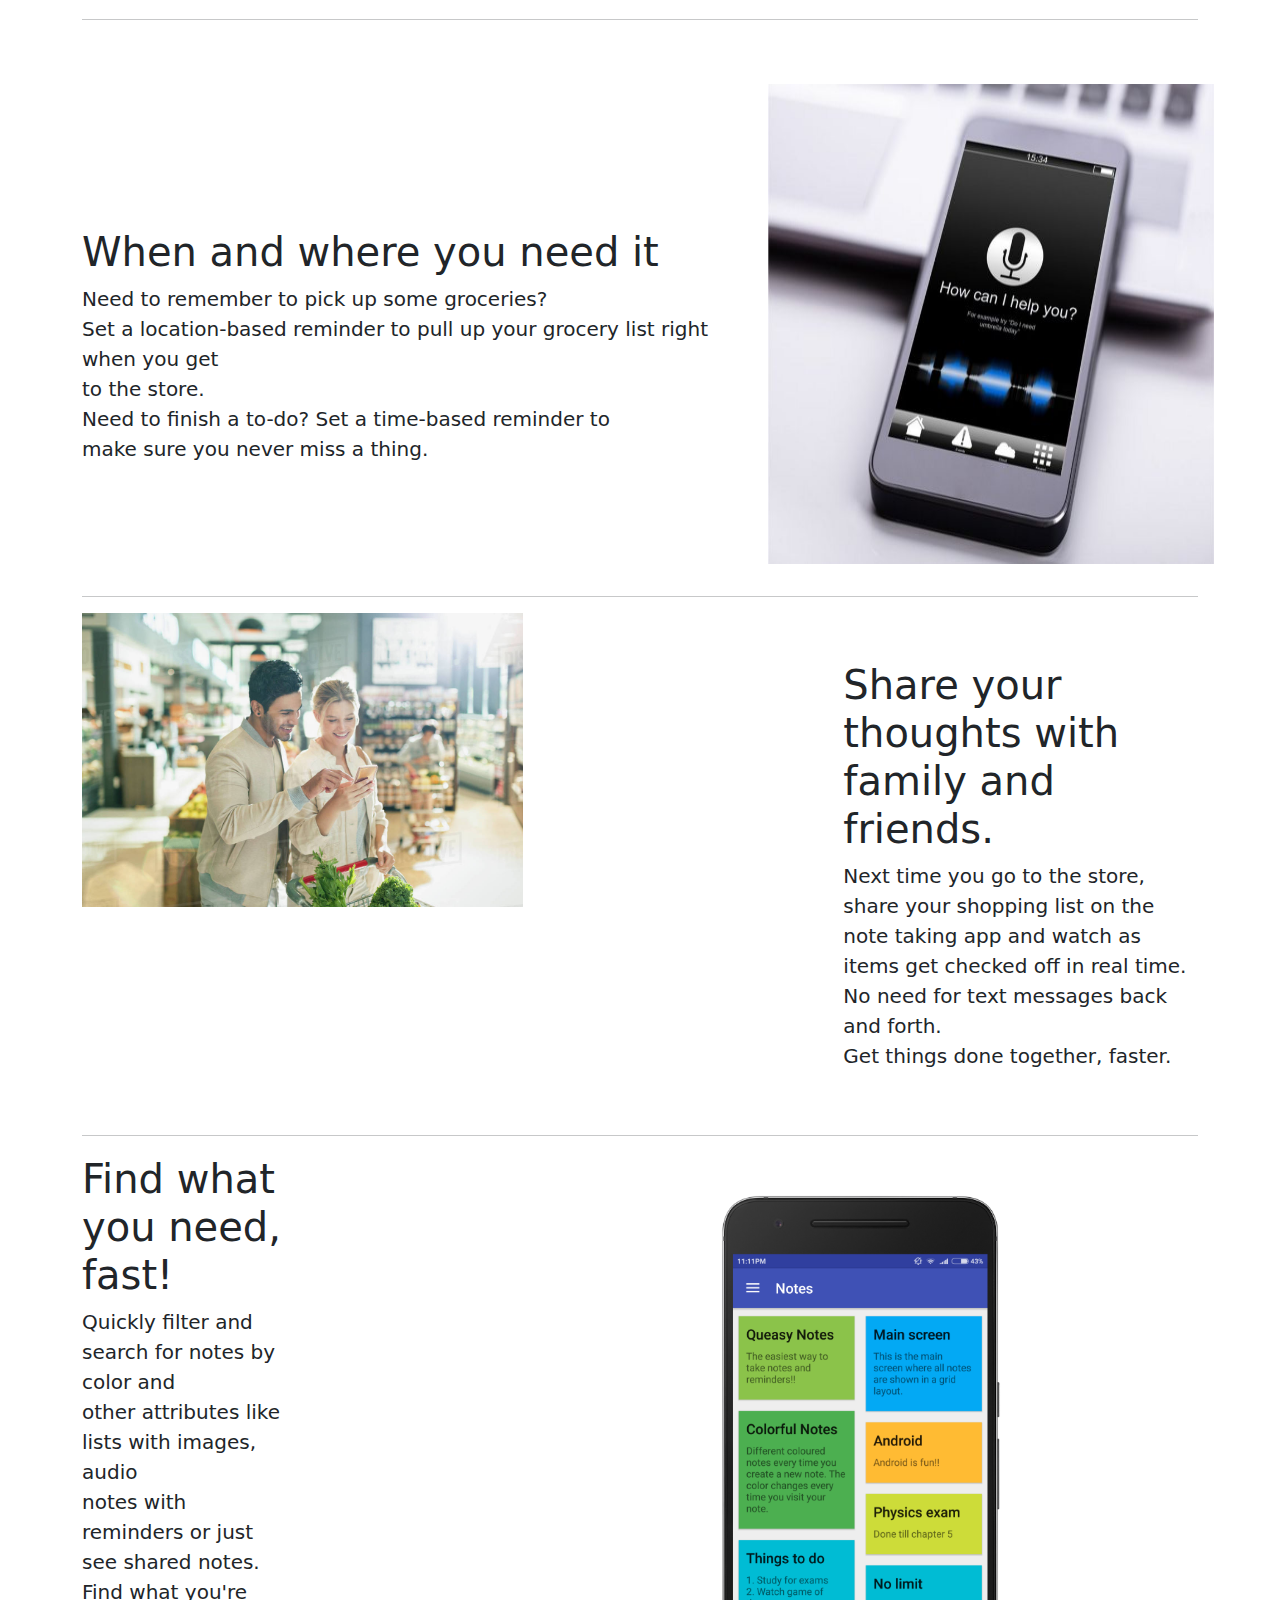
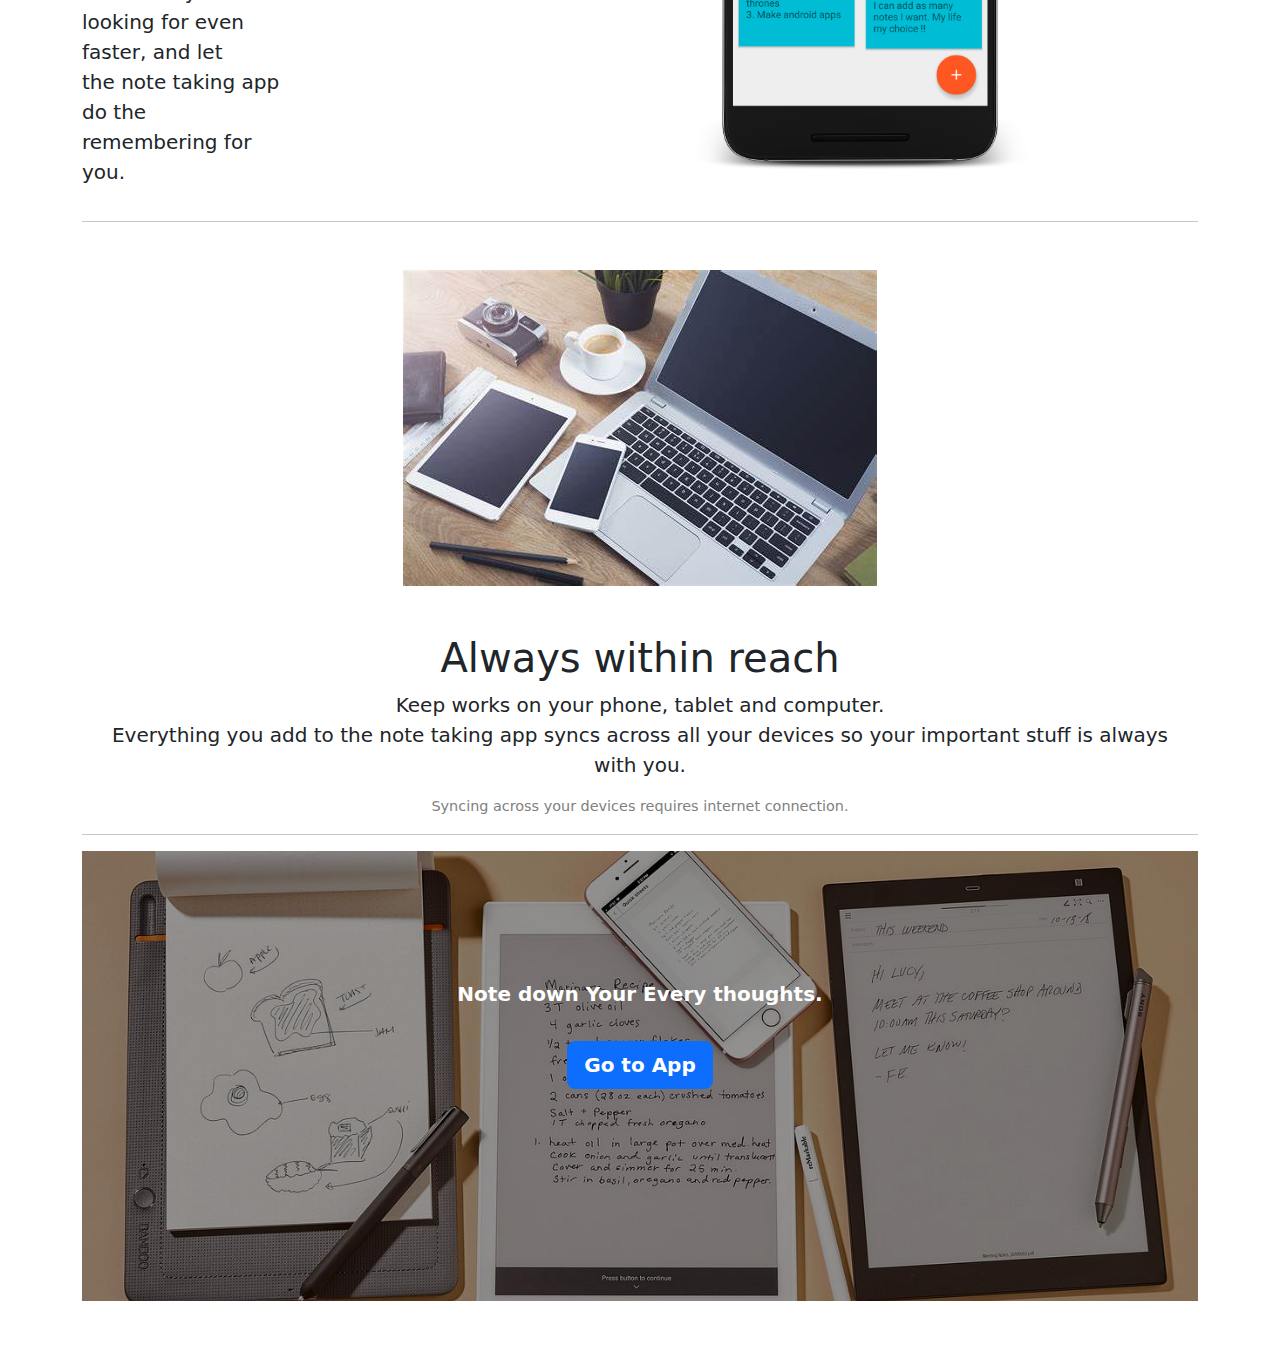
==== commit 5bc47458: "added a github icon on my navigation bar" ====
--- a/index.html
+++ b/index.html
@@ -16,19 +16,20 @@
         <header>
             <nav class="p-lg-2 fixed-lg-top">
                 <div class="logo mt-2">
-                    <img src="./assets/logo.jpg" class="img-fluid" alt="">
+                    <a href="https://comet-portfolio.netlify.app/"><img src="./assets/logo.jpg" class="img-fluid" alt=""></a>
                 </div>
                 <div class="social-links">
-                    <i class="bi bi-facebook text-primary"></i>
-                    <i class="bi bi-twitter text-info"></i>
-                    <i class="bi bi-instagram text-danger"></i>
+                    <a href="https://www.facebook.com/zwelihle.comet.9" target="_blank"><i class="bi bi-facebook text-primary"></i></a>
+                    <a href="https://x.com/ZwelihleComet" target="_blank"><i class="bi bi-twitter text-info"></i></a>
+                    <a href="https://www.instagram.com/zwelihlecomet/" target="_blank"><i class="bi bi-instagram text-danger"></i></a>
+                    <a href="https://github.com/Zwelihlecomet2" target="_blank"><i class="bi bi-github text-dark"></i></a>
                 </div>
             </nav>
         </header>
 
         <div class="container text-center mt-5">
             <h1 class="text-white">Save Your thoughts,<br>and Customize Your <br>Importancies<br>wherever you are,<br>at any time You want.</h1>
-            <button type="button"  class="btn btn-primary btn-lg mt-3">Go to App</button>
+            <a href="./app.html"><button type="button"  class="btn btn-primary btn-lg mt-3">Go to App</button></a>
         </div>
     </div>
 
@@ -146,7 +147,7 @@
                 <div class="overlay"></div>
                 <div class="text">
                     <p class="lead text-white text-center">Note down Your Every thoughts.</p>
-                    <button type="button"  class="btn btn-primary btn-lg mt-3">Go to App</button>
+                    <a href="./app.html"><button type="button"  class="btn btn-primary btn-lg mt-3">Go to App</button></a>
                 </div>
             </section>
             <div>
--- a/style.css
+++ b/style.css
@@ -133,4 +133,58 @@
 /* Few Styles For the Footer */
 footer p{
     font-weight: 500;
+}
+
+
+
+
+
+
+
+/* Styles For the App Landing Page */
+header nav{
+    background-color: #cccc;
+    width: 100vw;
+}
+
+header nav .nav-bar{
+    width: 100%;
+}
+
+header nav .left-side-bar .logo img{
+    height: 2.5em;
+    border-radius: 50%;
+    
+}
+
+
+
+
+
+.search-bar form button{
+    margin-top: .2em;
+}
+
+
+
+
+/* Styles for the Notes taking Section */
+.middle-menu-bar .added-Notes{
+    height: 50vh;
+    width: 100%;
+    display: grid;
+    place-items: center;
+}
+
+
+
+.middle-menu-bar .added-Notes .container{
+    display: flex;
+    flex-direction: column;
+    align-items: center;
+}
+
+
+.middle-menu-bar .added-Notes .container .light-icon i{
+    font-size: 3em;
 }--- a/responsive.css
+++ b/responsive.css
@@ -42,6 +42,16 @@
     .lost-page .container section .text{
         margin-left: 20em;
     }
+
+
+    /* Media Queries for the App Landing Page */
+    .left-side-bar .search-bar form input{
+        width: 40vw;
+    }
+
+    .main-section .middle-menu-bar .input-group input{
+        width: 60vw;
+    }
 }
 
 
@@ -49,9 +59,16 @@
 /* Media Queries For Small Screens */
 @media (max-width : 499px){
     .first-page header nav{
-        height: 13.3vh;
+        height: 11vh;
         width: 100%;
         position: fixed;
         top: 0;
     }
+
+
+    /* Media Queries for the App Landing Page */
+
+    header nav .right-side-bar span{
+        padding: 0px 3px;
+    }
 }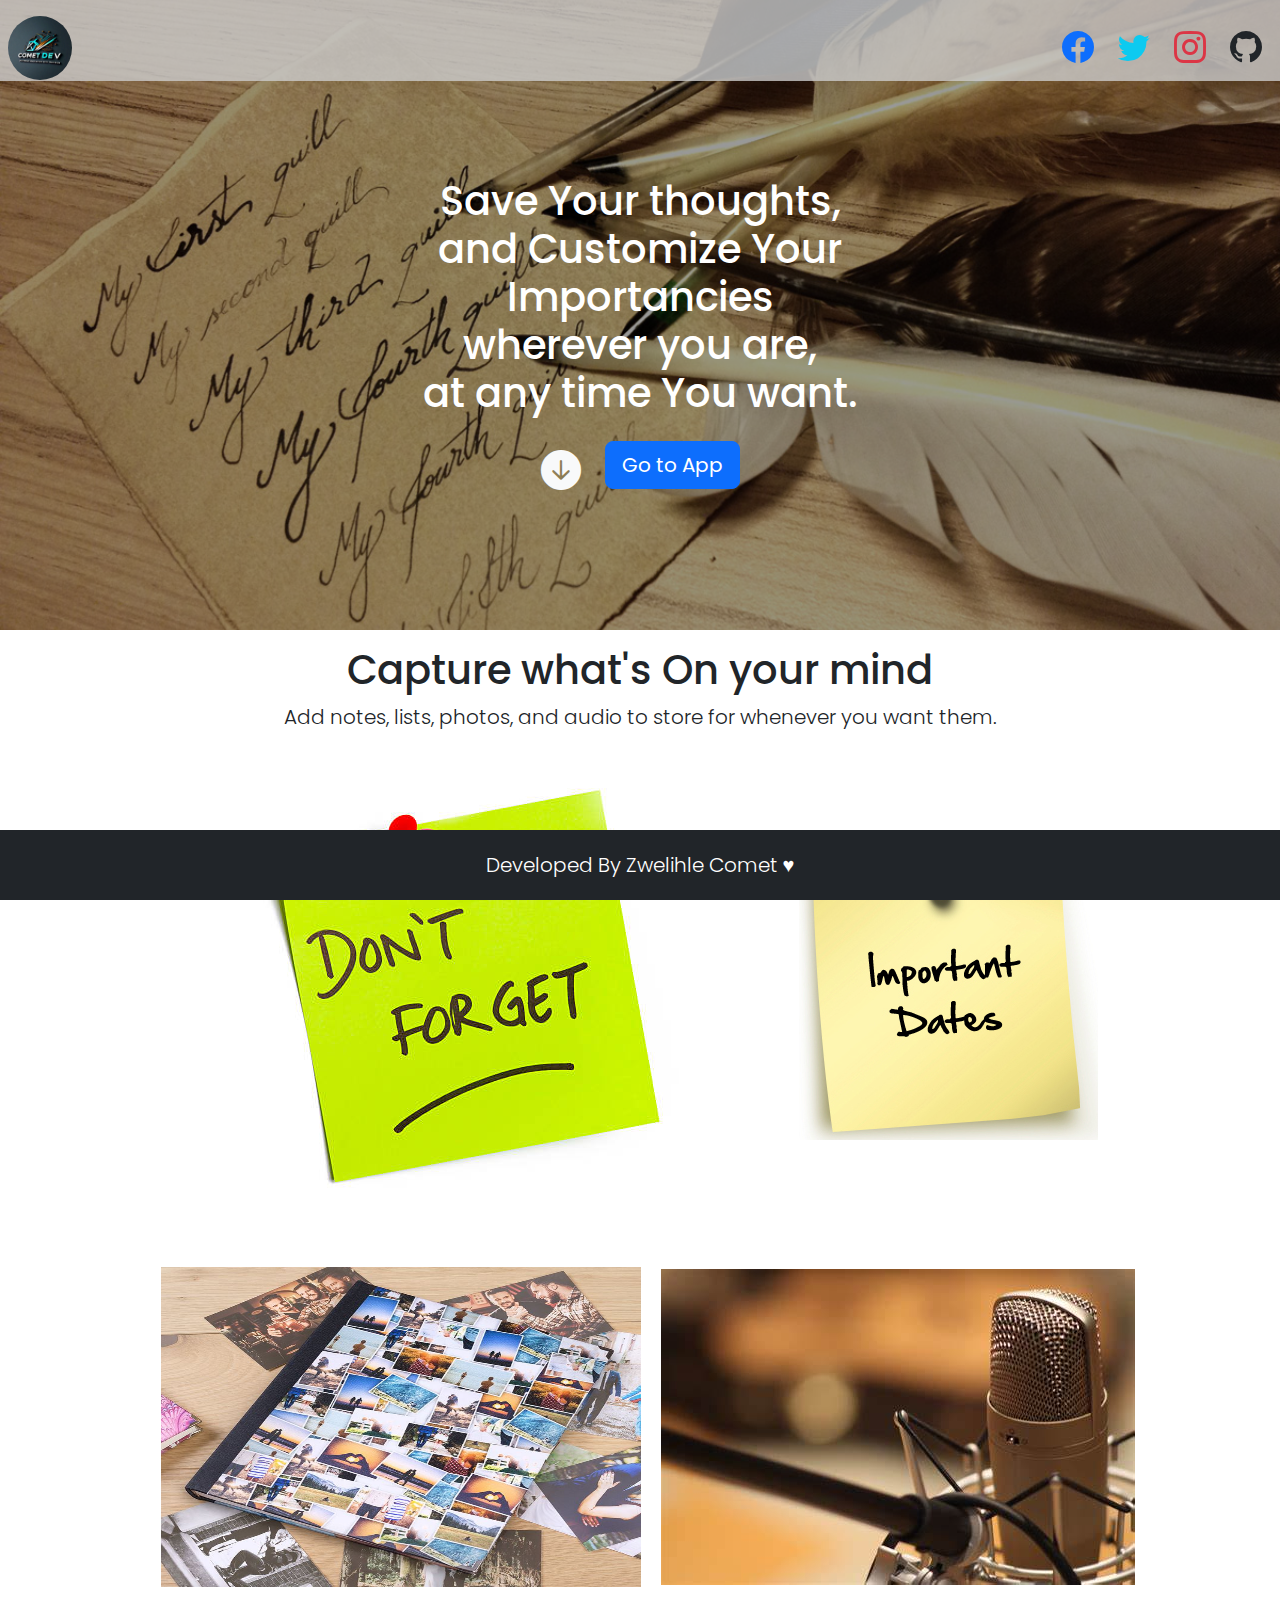
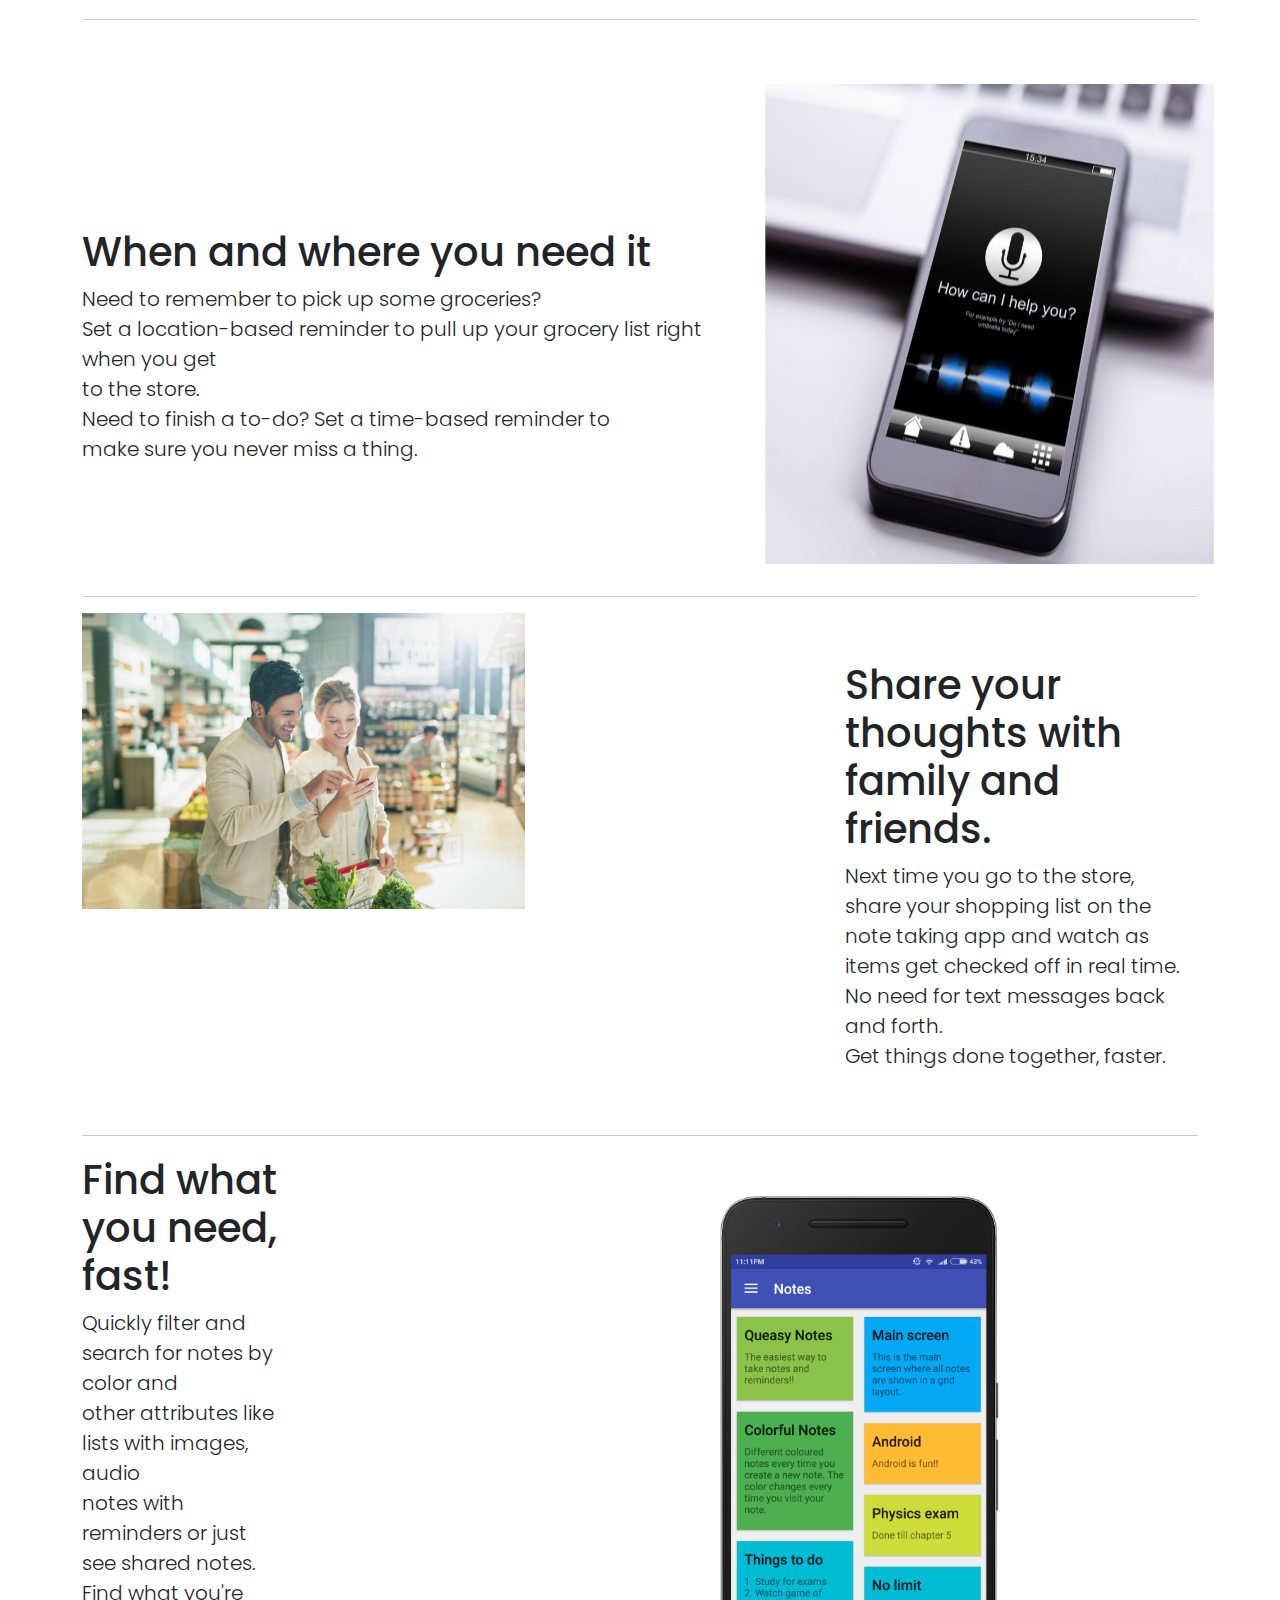
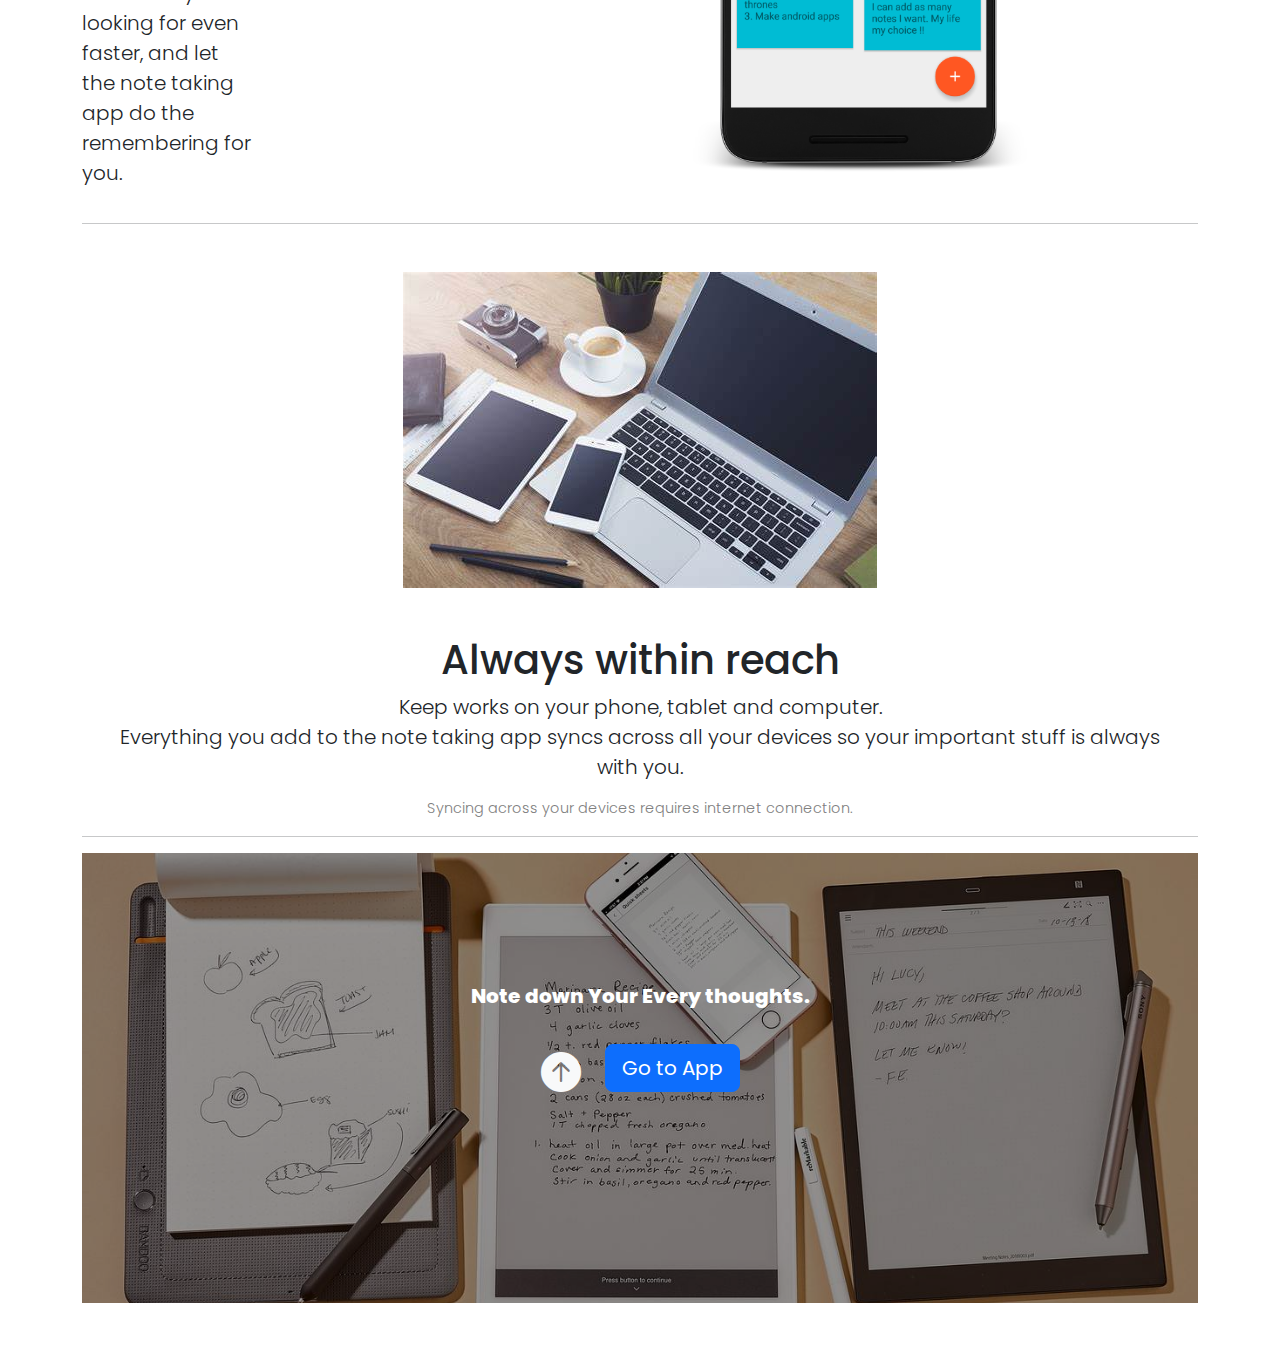
==== commit 4a55b50d: "added the up,down and back arrow to access other pages quickly" ====
--- a/index.html
+++ b/index.html
@@ -11,7 +11,7 @@
     <link rel="stylesheet" href="https://cdn.jsdelivr.net/npm/bootstrap-icons@1.11.3/font/bootstrap-icons.min.css">
 </head>
 <body>
-    <div class="first-page">
+    <div class="first-page" id="land-page">
         <div class="overlay"></div>
         <header>
             <nav class="p-lg-2 fixed-lg-top">
@@ -29,7 +29,15 @@
 
         <div class="container text-center mt-5">
             <h1 class="text-white">Save Your thoughts,<br>and Customize Your <br>Importancies<br>wherever you are,<br>at any time You want.</h1>
-            <a href="./app.html"><button type="button"  class="btn btn-primary btn-lg mt-3">Go to App</button></a>
+            
+            <div class="d-flex justify-content-center">
+                <div class="down-button mt-3 me-4">
+                    <a href="#last-page"><i class="bi bi-arrow-down-circle-fill text-light fs-1"></i></a>
+                </div>
+                <div class="app-button">
+                    <a href="./app.html"><button type="button"  class="btn btn-primary btn-lg mt-3">Go to App</button></a>
+                </div>
+            </div>
         </div>
     </div>
 
@@ -141,20 +149,25 @@
     </div>
 
 
-    <div class="last-page">
+    <div class="last-page" id="last-page">
         <div class="container mb-5 text-center">
             <section>
                 <div class="overlay"></div>
                 <div class="text">
                     <p class="lead text-white text-center">Note down Your Every thoughts.</p>
-                    <a href="./app.html"><button type="button"  class="btn btn-primary btn-lg mt-3">Go to App</button></a>
+                </div>
+                <div class="d-flex justify-content-center">
+                    <div class="up-button mt-3 me-4">
+                        <a href="#land-page"><i class="bi bi-arrow-up-circle-fill text-light fs-1"></i></a>
+                    </div>
+                    <div class="app-button fs-1">
+                        <a href="./app.html"><button type="button"  class="btn btn-primary btn-lg mt-3">Go to App</button></a>
+                    </div>
                 </div>
             </section>
-            <div>
-
-            </div>
         </div>
     </div>
+
 
     <footer>
         <div class="text-center bg-dark text-white p-1 fixed-bottom">
--- a/style.css
+++ b/style.css
@@ -1,7 +1,10 @@
+@import url('https://fonts.googleapis.com/css2?family=Poppins:ital,wght@0,100;0,200;0,300;0,400;0,500;0,600;0,700;0,800;0,900;1,100;1,200;1,300;1,400;1,500;1,600;1,700;1,800;1,900&display=swap');
+
 *{
     margin: 0;
     padding: 0;
     box-sizing: border-box;
+    font-family: 'Poppins', sans-serif;
 }
 
 
@@ -187,4 +190,37 @@
 
 .middle-menu-bar .added-Notes .container .light-icon i{
     font-size: 3em;
-}+}
+
+
+
+
+
+/* Styles for the  Hover Effects in the app landing Page*/
+.left-side-bar .menu-bar span:hover{
+    cursor: pointer;
+    background-color: #cccc;
+    color: white;
+    border-radius: 10%;
+}
+
+.right-side-bar span:hover{
+    cursor: pointer;
+    color: white;
+}
+
+.middle-menu-bar .note-icons i:hover{
+    background-color: #cccc;
+    border-radius: 10%;
+    cursor: pointer;
+}
+
+.main-section .left-menu-bar .parent:hover{
+    cursor: pointer;
+    background-color: #cccc;
+    border-top-right-radius: 9999px;
+    border-bottom-left-radius: 9999px;
+    border-bottom-right-radius: 9999px;
+    border-top-left-radius: 9999px;
+    
+}
--- a/responsive.css
+++ b/responsive.css
@@ -5,7 +5,7 @@
 }
 
 
-@media (min-width : 500px){
+@media (min-width : 768px){
 
     .first-page header nav{
         height: 9vh;
@@ -52,12 +52,14 @@
     .main-section .middle-menu-bar .input-group input{
         width: 60vw;
     }
+
+
 }
 
 
 
-/* Media Queries For Small Screens */
-@media (max-width : 499px){
+/* Media Queries For Mobile Phones */
+@media (max-width : 767px){
     .first-page header nav{
         height: 11vh;
         width: 100%;
@@ -71,4 +73,31 @@
     header nav .right-side-bar span{
         padding: 0px 3px;
     }
-}+
+
+
+    .main-section .left-menu-bar .inline{
+        display: none;
+    }
+
+    .main-section .left-menu-bar:hover{
+        background-color: #cccc;
+        position: relative;
+        width: 52vw;
+        height: 87vh;
+        transition-duration: 1s;
+        z-index: 1;
+    }
+    
+    .middle-menu-bar{
+        position: absolute;
+        left: 65px;
+    }
+
+
+    .main-section .left-menu-bar:hover .inline{
+        display: inline;
+        color: black;
+    }
+
+}
